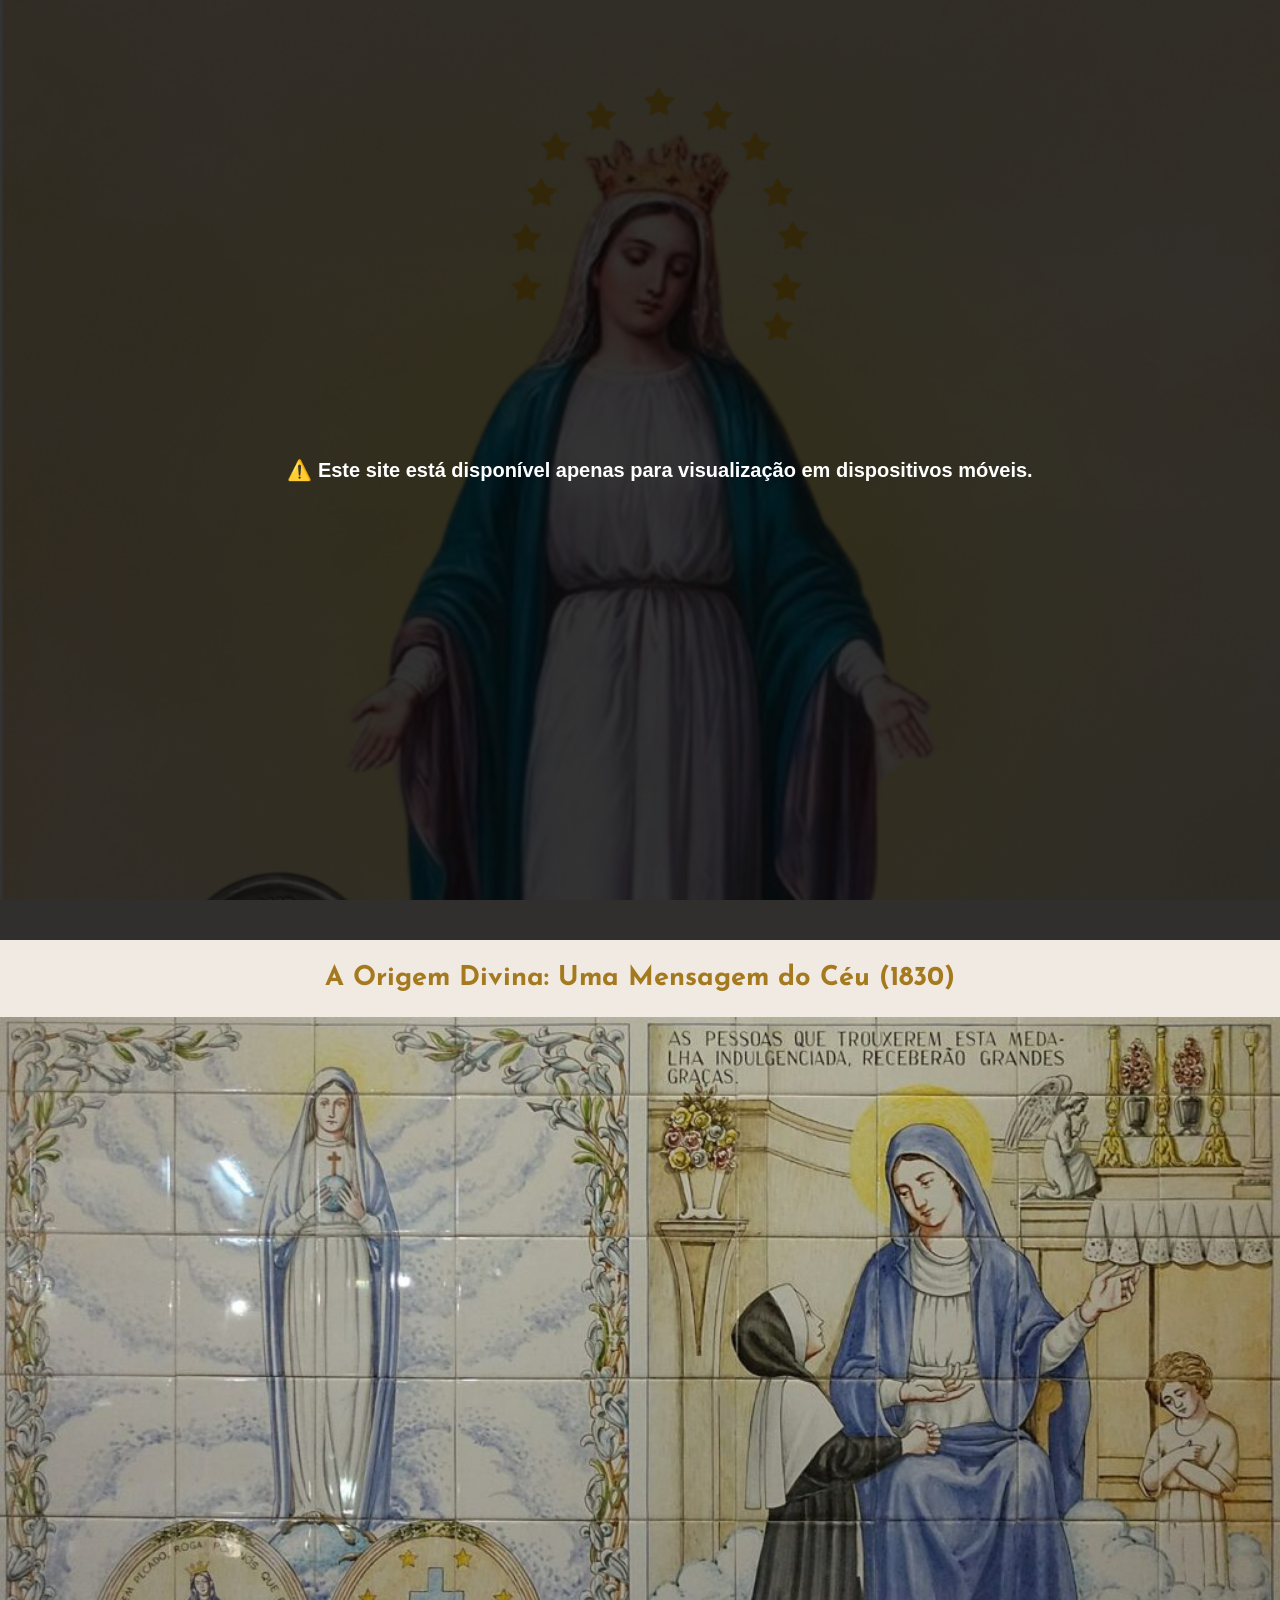
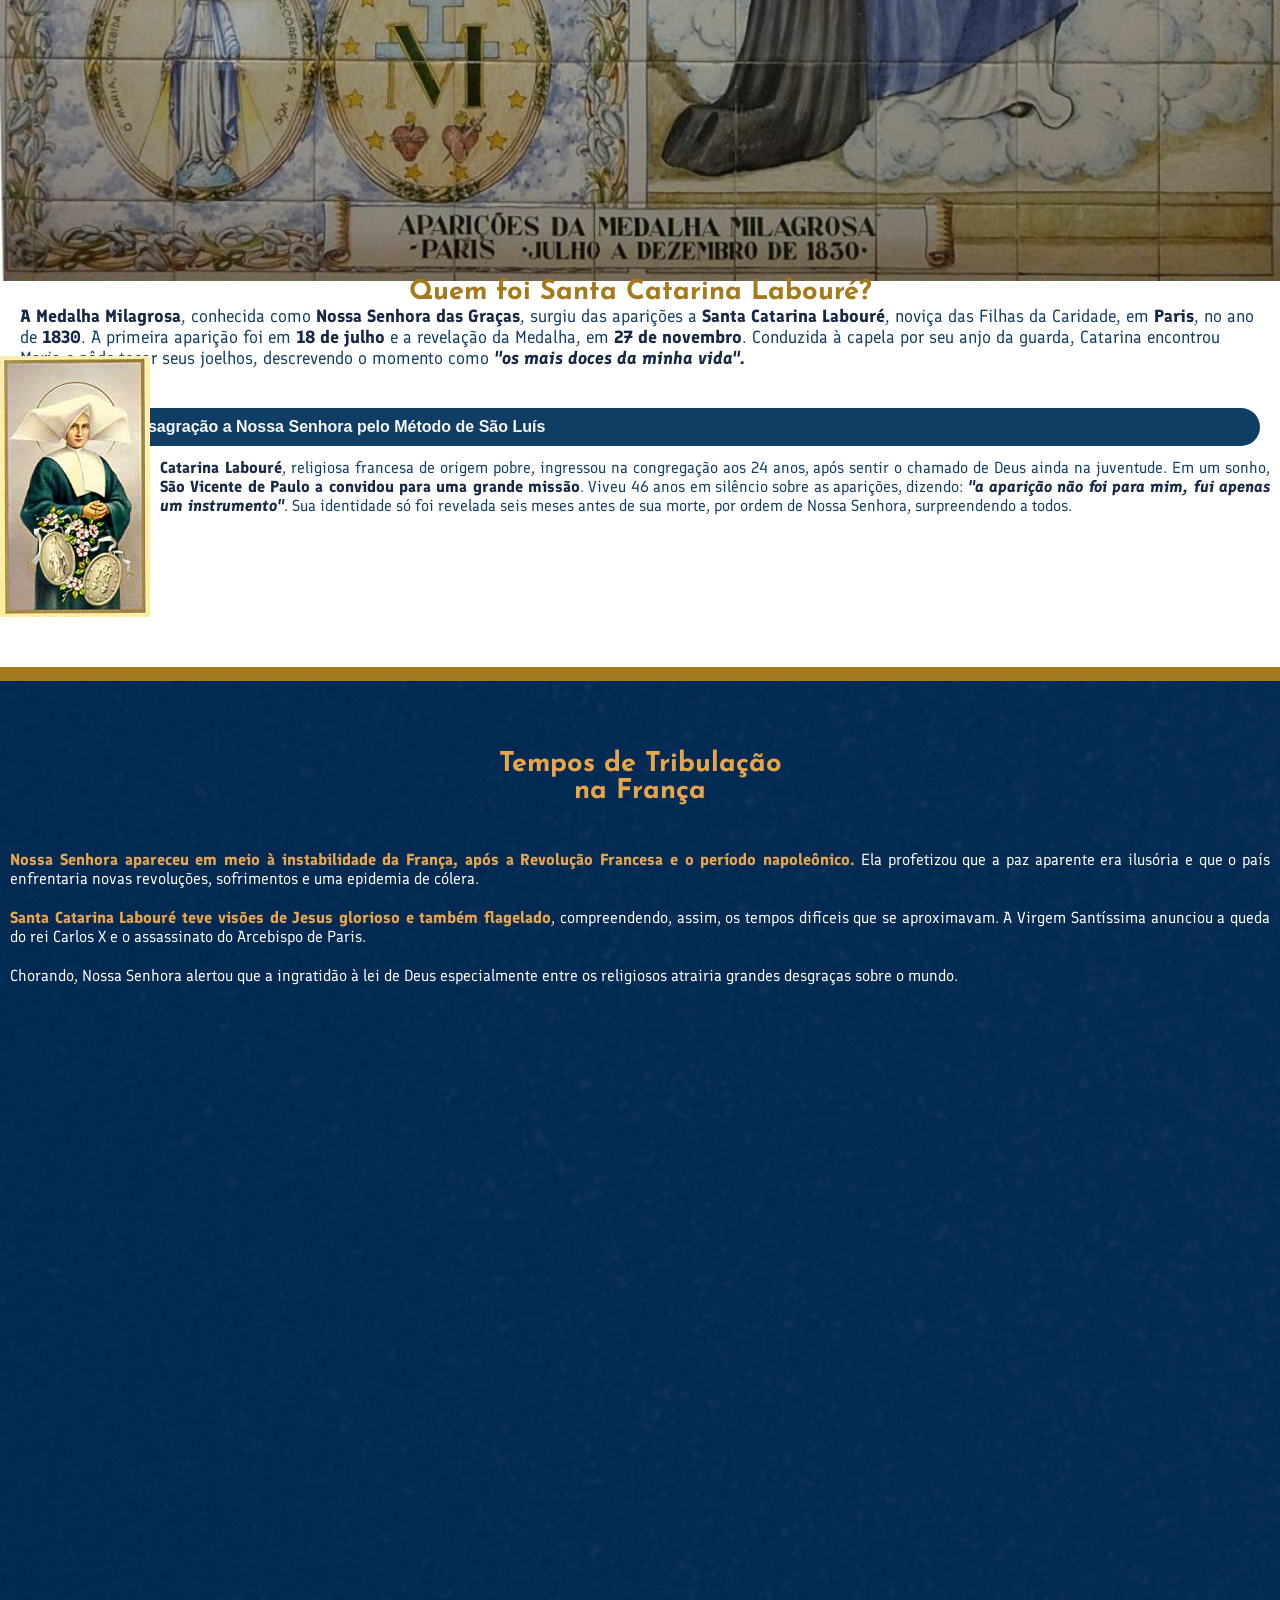
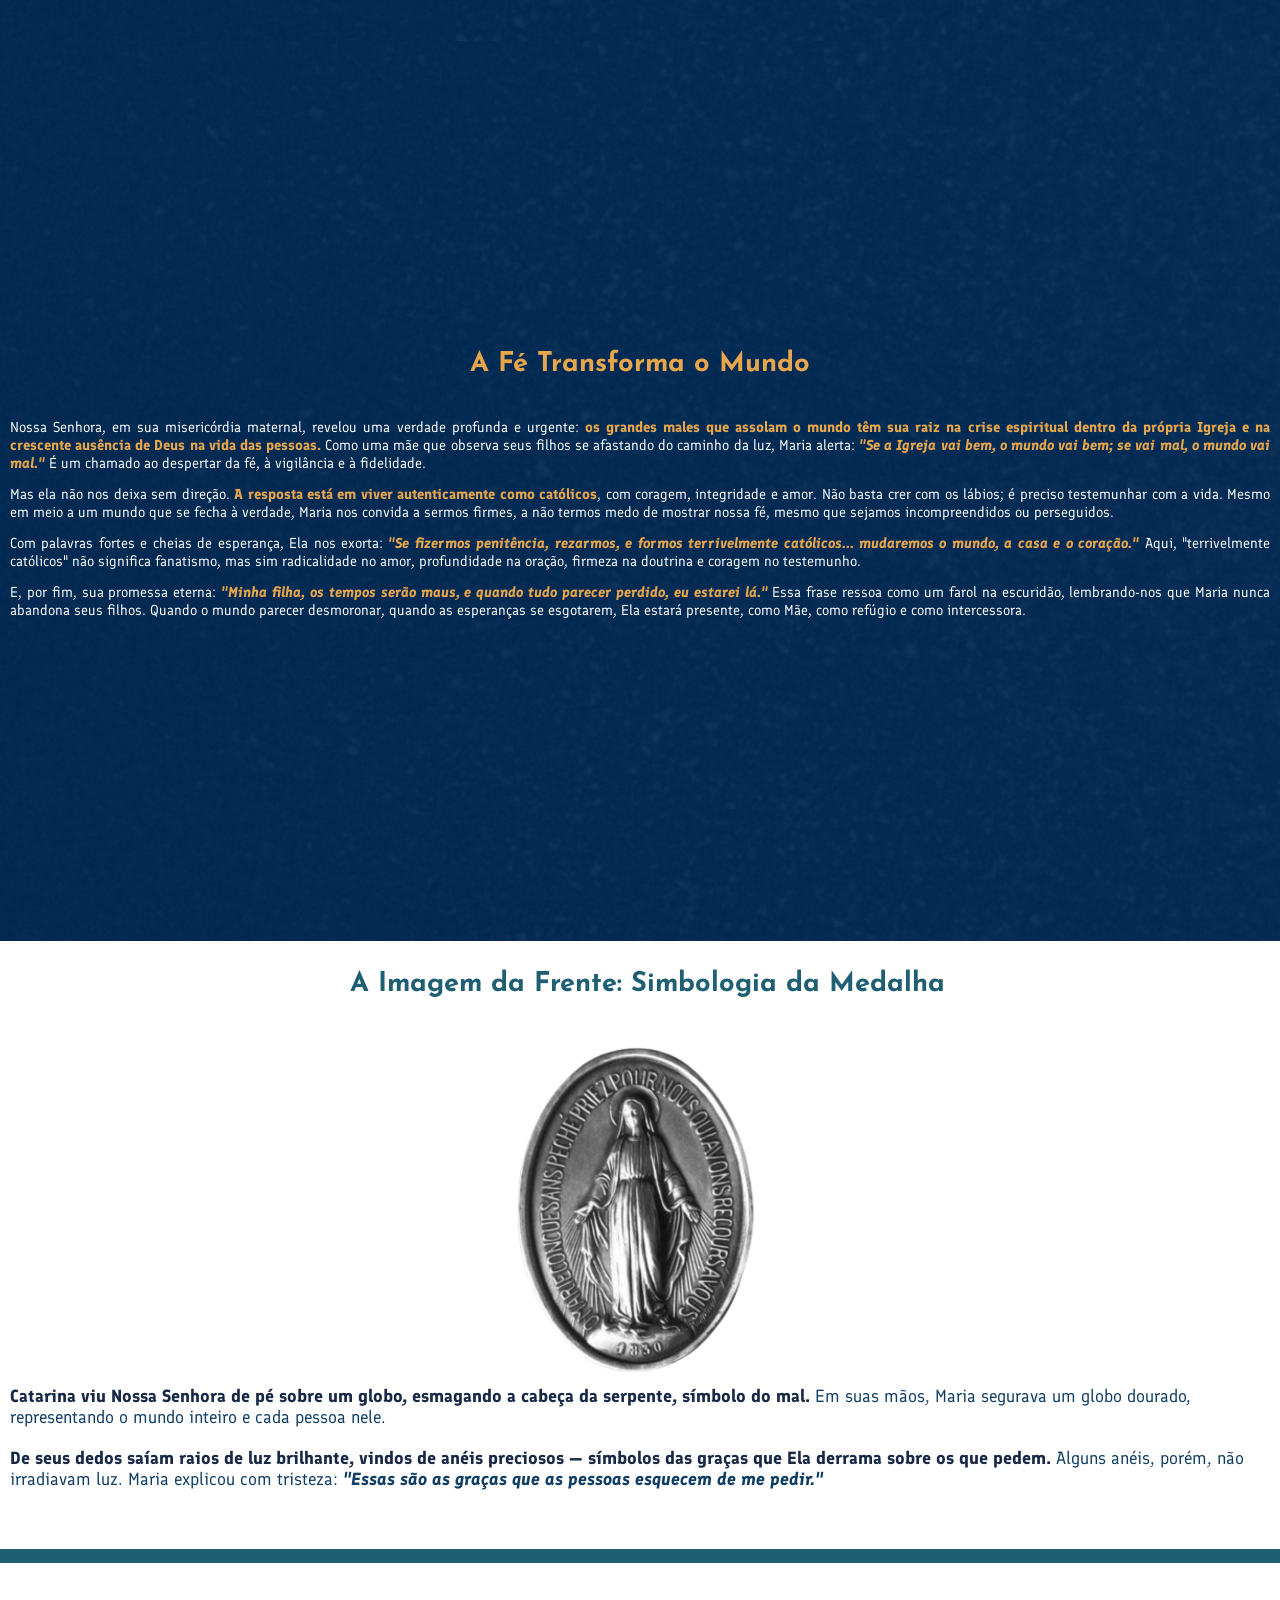
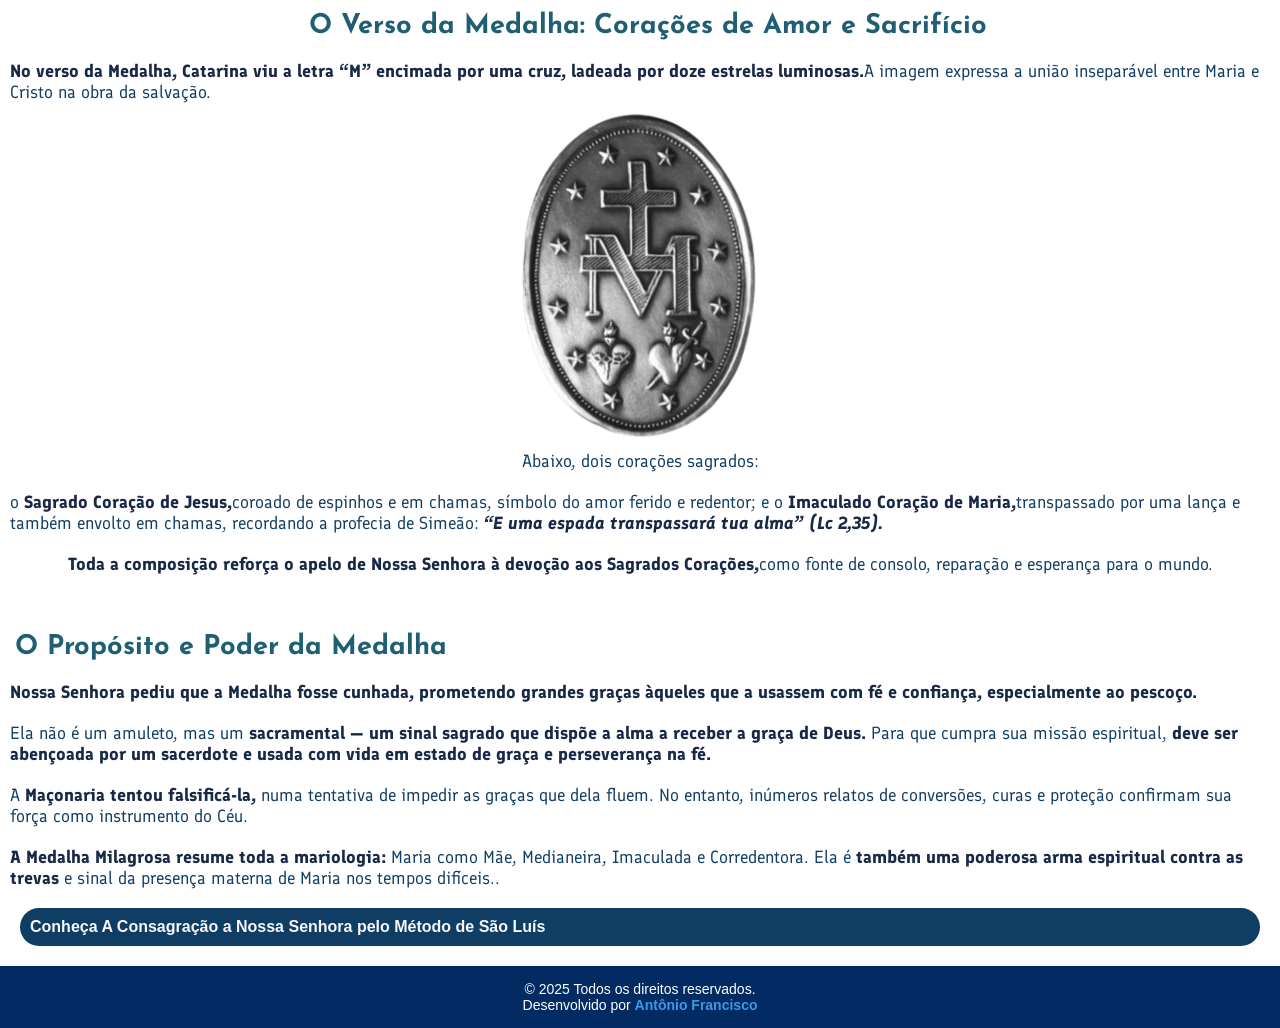
==== index.html @ c31dad7a "Favicon adicionado" ====
<!DOCTYPE html>
<html lang="pt-br">
<head>
    <meta charset="UTF-8">
    <meta name="viewport" content="width=device-width, initial-scale=1.0">
    <title>Nossa Senhora das Graças</title>
    <link rel="stylesheet" href="styles/style.css">
    <link rel="shortcut icon" href="favicons/favicon-16x16.png" type="image/x-icon">
</head>
<body>
   <!-- <header>
    <div class="logo">
      <img src="img/IMACULADA.png" alt="Logo" />
      <!-- Substitua 'sua-logo.png' pelo caminho da sua imagem --
    </div>
    <div class="hamburger" id="hamburger">
      <div class="bar"></div>
      <div class="bar"></div>
      <div class="bar"></div>
    </div>
  </header>

  <nav class="menu" id="menu">
    <a href="#">Início</a>
    <a href="#">Sobre</a>
    <a href="#">Serviços</a>
    <a href="#">Contato</a>
  </nav> -->

    <div id="alerta-tela">
      ⚠️ Este site está disponível apenas para visualização em dispositivos móveis.
    </div>
    <main>
        <div id="img11">

        </div>

        <div id="secorig">
          <h1>A Origem Divina: Uma Mensagem do Céu (1830)</h1>
          <img src="img/santa-catarina-laboure-azulejo-1024x691.jpg" alt="">
          <p><span class="negrito">A Medalha Milagrosa</span>, conhecida como <span class="negrito">Nossa Senhora das Graças</span>, surgiu das aparições a <span class="negrito">Santa Catarina Labouré</span>, noviça das Filhas da Caridade, em <span class="negrito">Paris</span>, no ano de <span class="negrito">1830</span>. A primeira aparição foi em <span class="negrito">18 de julho</span> e a revelação da Medalha, em <span class="negrito">27 de novembro</span>. Conduzida à capela por seu anjo da guarda, Catarina encontrou Maria e pôde tocar seus joelhos, descrevendo o momento como
          <span class="negrito" style="font-style: italic;">"os mais doces da minha vida".</p></span>

          <div class="cs">
          <a href="consagre.html">Conheça A Consagração a Nossa Senhora pelo Método de São Luís</a>
        </div>
        </div>
        
        <div id="traco"></div>

        <div id="sobrecat"><h1>Quem foi Santa Catarina Labouré?</h1>
          <div class="container">
            <img src="img/santa-catarina-de-laboure.jpg " alt="Descrição da imagem">
            <p><span class="negrito">Catarina Labouré</span>, religiosa francesa de origem pobre, ingressou na congregação aos 24 anos, após sentir o chamado de Deus ainda na juventude. Em um sonho, <span class="negrito">São Vicente de Paulo a convidou para uma grande missão</span>. Viveu 46 anos em silêncio sobre as aparições, dizendo: <span class="negrito"   style="font-style: italic;">"a aparição não foi para mim, fui apenas um instrumento"</span>. Sua identidade só foi revelada seis meses antes de sua morte, por ordem de Nossa Senhora, surpreendendo a todos.</p>
          </div>
        </div>  
        <div id="traco"></div>


        <div id="trib">
          <div class="texto">
            <h1>Tempos de Tribulação <br>na França</h1>
            <p><span class="negrito2">Nossa Senhora apareceu em meio à instabilidade da França, após a Revolução Francesa e o período napoleônico.</span>
  Ela profetizou que a paz aparente era ilusória e que o país enfrentaria novas revoluções, sofrimentos e uma epidemia de cólera.</p>
            <p><span class="negrito2">Santa Catarina Labouré teve visões de Jesus glorioso e também flagelado</span>, compreendendo, assim, os tempos difíceis que se aproximavam. A Virgem Santíssima anunciou a queda do rei Carlos X e o assassinato do Arcebispo de Paris.</p>
            <p>Chorando, Nossa Senhora alertou que a ingratidão à lei de Deus especialmente entre os religiosos atrairia grandes desgraças sobre o mundo.</p>
          </div>  
        </div>

        <div id="transf">
          <div class="texto002">
            <h1>A Fé Transforma o Mundo</h1>
            <p>Nossa Senhora, em sua misericórdia maternal, revelou uma verdade profunda e urgente: <span class="negrito2">os grandes males que assolam o mundo têm sua raiz na crise espiritual dentro da própria Igreja e na crescente ausência de Deus na vida das pessoas.</span> Como uma mãe que observa seus filhos se afastando do caminho da luz, Maria alerta: <span style="font-style: italic;" class="negrito2">"Se a Igreja vai bem, o mundo vai bem; se vai mal, o mundo vai mal."</span> É um chamado ao despertar da fé, à vigilância e à fidelidade.</p>
            <p>Mas ela não nos deixa sem direção. <span class="negrito2">A resposta está em viver autenticamente como católicos</span>, com coragem, integridade e amor. Não basta crer com os lábios; é preciso testemunhar com a vida. Mesmo em meio a um mundo que se fecha à verdade, Maria nos convida a sermos firmes, a não termos medo de mostrar nossa fé, mesmo que sejamos incompreendidos ou perseguidos.</p>
            <p>Com palavras fortes e cheias de esperança, Ela nos exorta:
            <span style="font-style: italic;" class="negrito2">"Se fizermos penitência, rezarmos, e formos terrivelmente católicos... mudaremos o mundo, a casa e o coração."</span>
            Aqui, "terrivelmente católicos" não significa fanatismo, mas sim radicalidade no amor, profundidade na oração, firmeza na doutrina e coragem no testemunho.</p>
            <p>E, por fim, sua promessa eterna:
            <span style="font-style: italic;" class="negrito2">"Minha filha, os tempos serão maus, e quando tudo parecer perdido, eu estarei lá."</span>
            Essa frase ressoa como um farol na escuridão, lembrando-nos que Maria nunca abandona seus filhos. Quando o mundo parecer desmoronar, quando as esperanças se esgotarem, Ela estará presente, como Mãe, como refúgio e como intercessora.</p>
          </div>  
        </div>

        <div id="signmdl">
          <h1>A Imagem da Frente: Simbologia da Medalha</h1>
          <img src="img/parte da frente medalha.png" alt="">
          <p><span class="negrito">Catarina viu Nossa Senhora de pé sobre um globo, esmagando a cabeça da serpente, símbolo do mal.</span>
Em suas mãos, Maria segurava um globo dourado, representando o mundo inteiro e cada pessoa nele.</p>
          <p><span class="negrito">De seus dedos saíam raios de luz brilhante, vindos de anéis preciosos — símbolos das graças que Ela derrama sobre os que pedem.</span> Alguns anéis, porém, não irradiavam luz. Maria explicou com tristeza: <span style="font-style: italic; font-weight: bolder;">"Essas são as graças que as pessoas esquecem de me pedir."</span></p>
        </div>

        <div id="traco21"></div>

        <div id="ptdtrs">
          <h1>O Verso da Medalha:
          Corações de Amor e Sacrifício
          </h1>
          
          <p><span class="negrito">No verso da Medalha, Catarina viu a letra “M” encimada por uma cruz, ladeada por doze estrelas luminosas.</span>A imagem expressa a união inseparável entre Maria e Cristo na obra da salvação.</p>
          <img src="img/parte de tras da medalha.png" alt="">
          <p class="negrito">Abaixo, dois corações sagrados:</p>
          <p>o <span class="negrito">Sagrado Coração de Jesus,</span>coroado de espinhos e em chamas, símbolo do amor ferido e redentor; e o <span class="negrito">Imaculado Coração de Maria,</span>transpassado por uma lança e também envolto em chamas, recordando a profecia de Simeão: <span class="negrito" style="font-style: italic;">“E uma espada transpassará tua alma” (Lc 2,35).</span></p>
          <p><span class="negrito">Toda a composição reforça o apelo de Nossa Senhora à devoção aos Sagrados Corações,</span>como fonte de consolo, reparação e esperança para o mundo.</p>
        </div>

        <div id="propst">
          <h1>O Propósito e Poder da Medalha</h1>
          <p><span class="negrito">Nossa Senhora pediu que a Medalha fosse cunhada, prometendo grandes graças àqueles que a usassem com fé e confiança, especialmente ao pescoço.</span></p>
          <p>Ela não é um amuleto, mas um <span class="negrito">sacramental — um sinal sagrado que dispõe a alma a receber a graça de Deus.</span>  Para que cumpra sua missão espiritual, <span class="negrito">deve ser abençoada por um sacerdote e usada com vida em estado de graça e perseverança na fé.</span></p>
          <p>A <span class="negrito">Maçonaria tentou falsificá-la,</span> numa tentativa de impedir as graças que dela fluem. No entanto, inúmeros relatos de conversões, curas e proteção confirmam sua força como instrumento do Céu.</p>
          <p><span class="negrito">A Medalha Milagrosa resume toda a mariologia:</span> Maria como Mãe, Medianeira, Imaculada e Corredentora. Ela é <span class="negrito">também uma poderosa arma espiritual contra as trevas</span> e sinal da presença materna de Maria nos tempos difíceis..</p>
        </div>

        <!--<div id="img12"></div>-->

        <div id="pag02">
          <a href="consagre.html">Conheça A Consagração a Nossa Senhora pelo Método de São Luís</a>
        </div>
    </main>

    
    <!-- Footer -->
<footer class="footer">
  <p>© 2025 Todos os direitos reservados.</p>
  <p>Desenvolvido por <a href="https://antoniofrancisco2.github.io/portfolio/" target="_blank">Antônio Francisco</a></p>
</footer>







    
      <!--const hamburger = document.getElementById("hamburger");
    const menu = document.getElementById("menu");

    hamburger.addEventListener("click", () => {
      hamburger.classList.toggle("active");
      menu.classList.toggle("active");
    });-->

    <script>
      function verificarTela() {
        const alerta = document.getElementById('alerta-tela');
        const conteudo = document.getElementById('conteudo-site');

        if (window.innerWidth > 768) {
          alerta.style.display = 'flex';
          conteudo.style.display = 'none';
        } else {
          alerta.style.display = 'none';
          conteudo.style.display = 'block';
        }
      }

      // Verifica ao carregar a página
      verificarTela();

      // Verifica ao redimensionar
      window.addEventListener('resize', verificarTela);

    </script>
</body>
</html>
---- styles/style.css ----
@import url('https://fonts.googleapis.com/css2?family=Josefin+Sans:ital,wght@0,100..700;1,100..700&display=swap');
@import url('https://fonts.googleapis.com/css2?family=Finlandica:ital,wght@0,400..700;1,400..700&display=swap');

:root {
  --font01: "Josefin Sans", sans-serif;
  --font02: "Finlandica", sans-serif;

  --cor1: #1f5f74; /*Cor Titulo*/
  --cor2: #103D64; /*Cor Textos*/

  /* Roupas de Nossa Senhora das Graças */
  --tunica-branca: #ffffff;
  --manto-azul-celeste: #87ceeb;
  --manto-azul-claro: #add8e6;
  --cinto-azul: #4682b4;

  /* Véu */
  --veu-branco: #f8f8ff;

  /* Elementos dourados */
  --dourado: #ffd700;

  /* Raios de luz */
  --raio-luz-claro: #fffacd;
  --raio-luz-luminoso: #ffffe0;

  /* Serpente (representação do mal) */
  --serpente-preta: #2f4f4f;

  /* Globo terrestre */
  --globo-verde: #228b22;
  --globo-azul-oceano: #1e90ff;
}

* {
    margin: 0;
    padding: 0;
}

h1 {
    color: #3B9AE1;
}

div#img11 {
  background-image: url('../img/Inserir\ um\ subtítulo.png');
  background-size: cover;         /* Cobre toda a área */
  background-position: center;    /* Centraliza a imagem */
  background-repeat: no-repeat;   /* Evita repetição */
  height: 100vh;                  /* Altura da tela inteira */
  width: 100%;
}

#alerta-tela {
  display: none;
  position: fixed;
  top: 0;
  left: 0;
  width: 100%;
  height: 100vh;
  background: #000000cc;
  color: white;
  font-size: 20px;
  font-weight: bold;
  justify-content: center;
  align-items: center;
  text-align: center;
  padding: 20px;
  z-index: 9999;
}


     body {
      font-family: Arial, sans-serif;
      color: white;
    }

    header {
      display: flex;
      justify-content: space-between;
      align-items: center;
      padding: 0px 20px;
      background-color: white;
      position: relative;
      z-index: 10;
    }

    .logo img {
      
      width: 47px;
    }

    .hamburger {
      width: 30px;
      height: 22px;
      display: flex;
      flex-direction: column;
      justify-content: space-between;
      cursor: pointer;
      z-index: 11;
    }

    .bar {
      height: 4px;
      background-color: #3B9AE1;
      border-radius: 2px;
      transition: all 0.3s ease;
    }

    /* Animação do X */
    .hamburger.active .bar:nth-child(1) {
      transform: rotate(45deg) translate(5px, 5px);
    }

    .hamburger.active .bar:nth-child(2) {
      opacity: 0;
    }

    .hamburger.active .bar:nth-child(3) {
      transform: rotate(-45deg) translate(6px, -6px);
    }

    .menu {
      position: fixed;
      top: 1;
      right: -100%;
      width: 250px;
      height: 100vh;
      background-color: white;
      display: flex;
      flex-direction: column;
      align-items: center;
      padding-top: 60px;
      transition: right 0.4s ease;
    }

    .menu.active {
      right: 0;
    }

    .menu a {
      color: #3B9AE1;
      text-decoration: none;
      font-size: 1.5rem;
      margin: 25px 0;
      transition: 0.3s;
    }

    .menu a:hover {
      color: white;
    }

    div#secorig {
      padding-top: 40px;
      height: 100vh;
      background-color: #F0EAE3;
    }

    div#secorig img {
      width: 100%;
    }

    div#secorig h1 {
      padding: 25px;
      color: #A57A1F;
      font-size: 1.7rem;
      font-family: var(--font01);
      text-align: center;
    }

    div#secorig p {
      padding: 20px;
      font-family: var(--font02);
      font-size: 1.1rem;
      color: var(--cor2);
    }

    div.cs {
      display: flex;
      background-color: var(--cor2);
      padding: 10px;
      margin: 20px 20px 0px 20px;
      border-radius: 50px;
    }

    div.cs:hover {
      background-color: #0b2842;
      transition: 0.5s;
}

    div.cs a {
      text-decoration: none;
      text-align: center;
      font-weight: bold;
      color: var(--veu-branco);
}

    span.negrito {
      color: #182847;
      font-weight: bold;
    }

    div#traco {
      background-color: #A57A1F;
      padding: 7px;
    }
div#sobrecat {
  padding: 0px 0px 50px 0px;
  
}

.container {
  display: flex;
  margin-top: 25px;
  align-items: center; /* alinha verticalmente */
  gap: 10px; /* espaçamento entre imagem e texto */
}

.container img {
  width: 180px; /* ajuste o tamanho da imagem */
  height: auto;
}

.container p {
  padding: 0px 10px 0px 0px;
  font-family: var(--font02);
  color: var(--cor2);
  text-align: justify;
}

div#sobrecat h1{
  padding: 25px;
  color: #A57A1F;
  font-size: 1.7rem;
  font-family: var(--font01);
  text-align: center;
}

div#trib {
  background-image: url('../img/Cópia\ de\ Dia\ De\ Nossa\ Senhora\ Das\ Graças\ 27\ De\ Novembro\ Criativo\ Azul\ E\ Branco\ Story\ Do\ Instagram\ .png'); /* Substitua pelo nome da sua imagem */
  background-size: cover; /* Faz a imagem cobrir toda a área */
  background-position: center; /* Centraliza a imagem */
  height: 100vh; /* Ocupa toda a altura da tela */
  display: flex;
  padding-top: 60px;
  justify-content: center;
  text-align: center;
  position: relative;
  /**display: flex;
  justify-content: center;
  flex-direction: column;
  background-color: #182847;
  height: 100vh;
  padding: 20px;**/
}

div.texto {
  position: relative;
  text-align: justify;
  color: white;
  padding: 10px;
  z-index: 1; /* Garante que o texto fique acima do fundo */
}

div#trib h1 {
  padding-bottom: 45px;
  color: #E8A64C;
  font-family: var(--font01);
  font-size: 1.7rem;
  text-align: center;
}

div#trib p {
  padding-bottom: 20px;
  font-family: var(--font02);
}

div#transf {
  /**background: linear-gradient(to bottom, #182847 38%, white 220%);
  height: 130vh;
  padding: 20px;**/
  background-image: url('../img/imggg.png'); /* Substitua pelo nome da sua imagem */
  background-size: cover; /* Faz a imagem cobrir toda a área */
  background-position: center; /* Centraliza a imagem */
  height: 100vh; /* Ocupa toda a altura da tela */
  display: flex;
  align-items: center;
  justify-content: center;
  text-align: center;
  position: relative;
}

div.texto002 {
  position: relative;
  text-align: justify;
  color: white;
  z-index: 1; /* Garante que o texto fique acima do fundo */
}

div#transf h1 {
  color: #E8A64C;
  font-family: var(--font01);
  font-size: 1.7rem;
  text-align: center;
  padding-bottom: 40px;
}

div#transf p {
  color: white;
  font-size: 0.9rem;
  font-family: var(--font02);
  padding: 0px 10px 13px 10px;
}

span.negrito2 {
  color: #E8A64C;
  font-weight: bold;
}

div#signmdl h1 {
  padding: 30px  0px 45px 15px;
  font-family: var(--font01);
  font-size: 1.7rem;
  color: var(--cor1);
}

div#signmdl {
  display: flex;
  align-items: center;
  flex-direction: column;
}

div#signmdl p {
  padding: 10px;
  font-size: 1.1rem;
  font-family: var(--font02);
  color: var(--cor2);
}

div#ptdtrs {
  display: flex;
  align-items: center;
  flex-direction: column;
}

div#ptdtrs h1 {
  padding: 50px  0px 10px 15px;
  font-family: var(--font01);
  font-size: 1.7rem;
  color: var(--cor1);
}

div#ptdtrs p {
  padding: 10px;
  font-size: 1.1rem;
  font-family: var(--font02);
  color: var(--cor2);
}

div#traco21 {
      background-color: var(--cor1);
      margin-top: 50px;
      padding: 7px;
    }

/*div#propst {
  height: 100vh;
}*/

div#propst h1{
  padding: 50px  0px 10px 15px;
  font-family: var(--font01);
  font-size: 1.7rem;
  color: var(--cor1);
}

div#propst p {
  padding: 10px;
  font-size: 1.1rem;
  font-family: var(--font02);
  color: var(--cor2);
}

/*div#img12 {
  background-image: url('../img/Dia\ De\ Nossa\ Senhora\ Das\ Graças\ 27\ De\ Novembro\ Criativo\ Azul\ E\ Branco\ Story\ Do\ Instagram\ .png');
  background-size: cover;         /* Cobre toda a área *
  background-position: center;    /* Centraliza a imagem *
  background-repeat: no-repeat;   /* Evita repetição *
  height: 100vh;                  /* Altura da tela inteira *
  width: 100%;
}*/

div#pag02 {
  display: flex;
  background-color: var(--cor2);
  padding: 10px;
  margin: 10px 20px 20px 20px;
  border-radius: 50px;
}

div#pag02:hover {
  background-color: #0b2842;
  transition: 0.5s;
}

div#pag02 a {
  text-decoration: none;
  text-align: center;
  font-weight: bold;
  color: var(--veu-branco);
}

.footer {
    background: #012b62; /* cor de fundo */
    color: #fff;      /* cor do texto */
    text-align: center;
    padding: 15px 10px;
    font-size: 14px;
  }

  .footer a {
    color: #3B9AE1; /* link azul */
    text-decoration: none;
    font-weight: bold;
  }

  .footer a:hover {
    text-decoration: underline;
  }
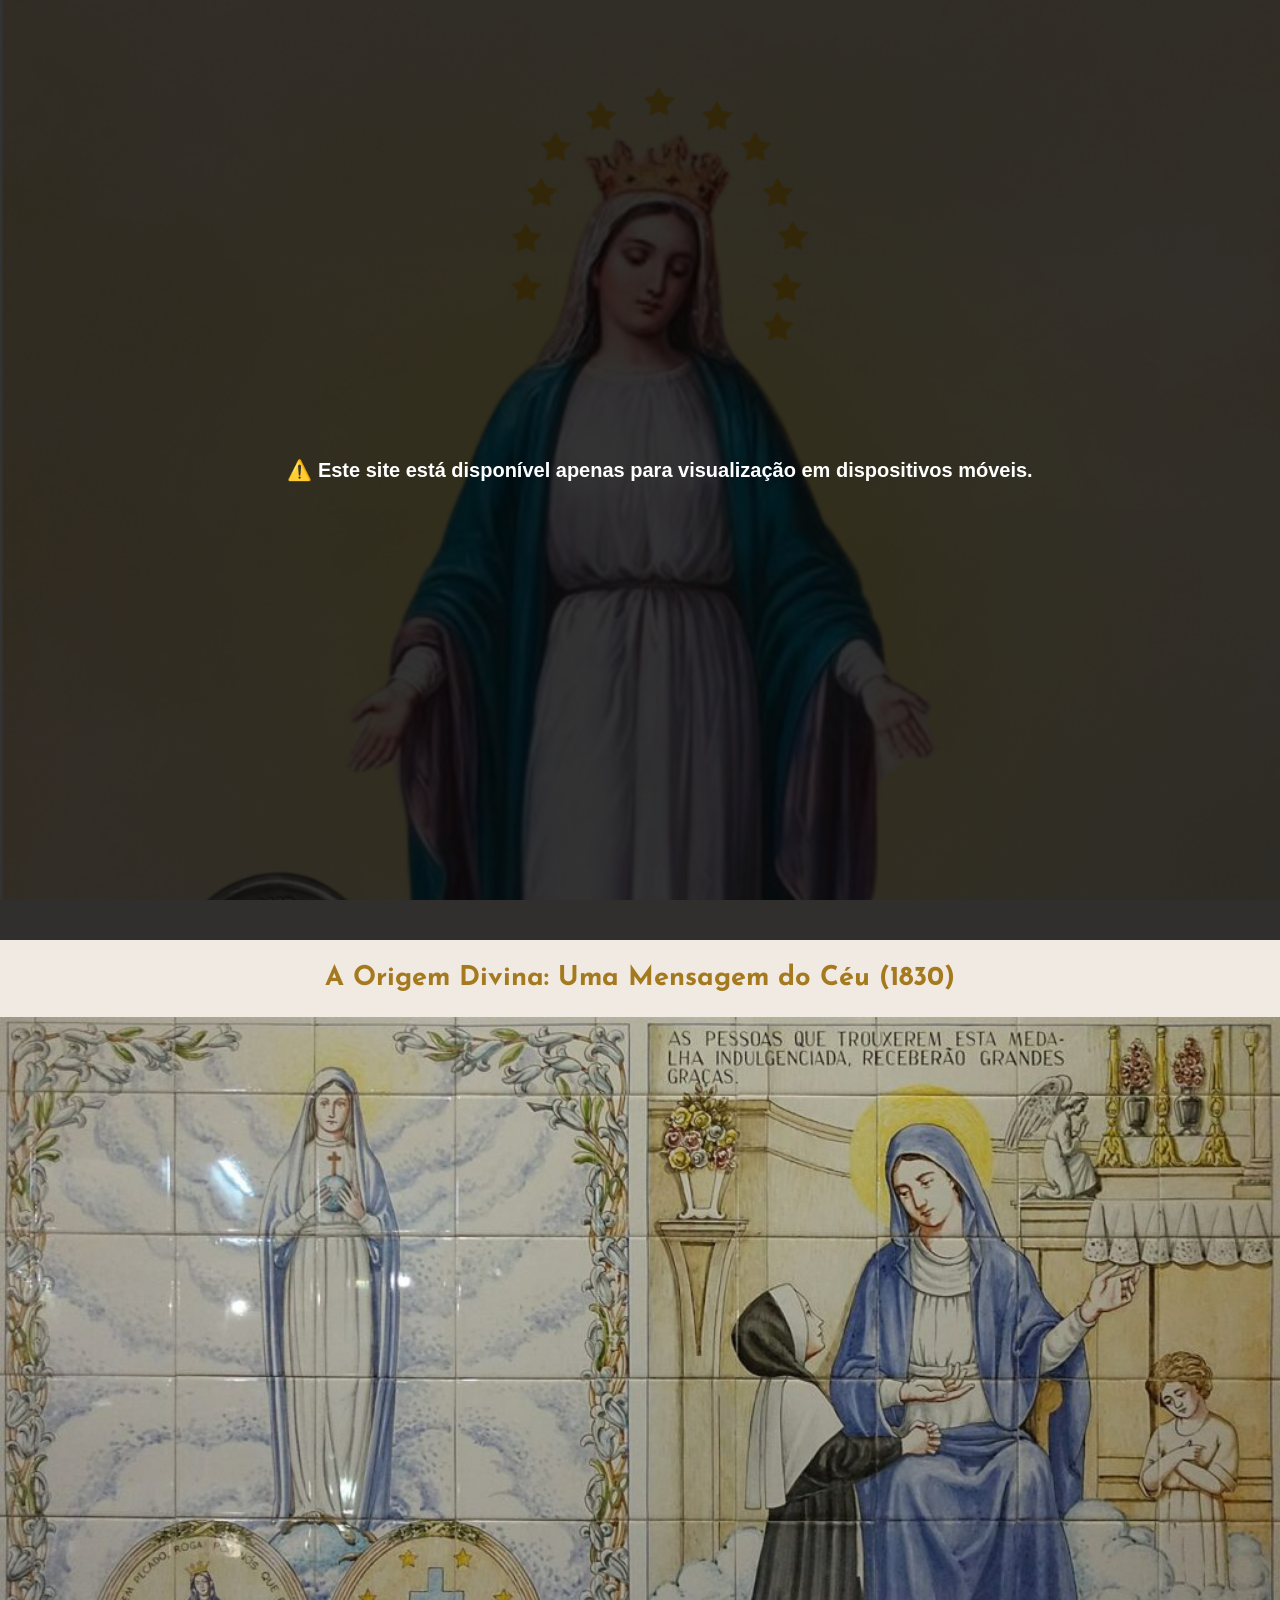
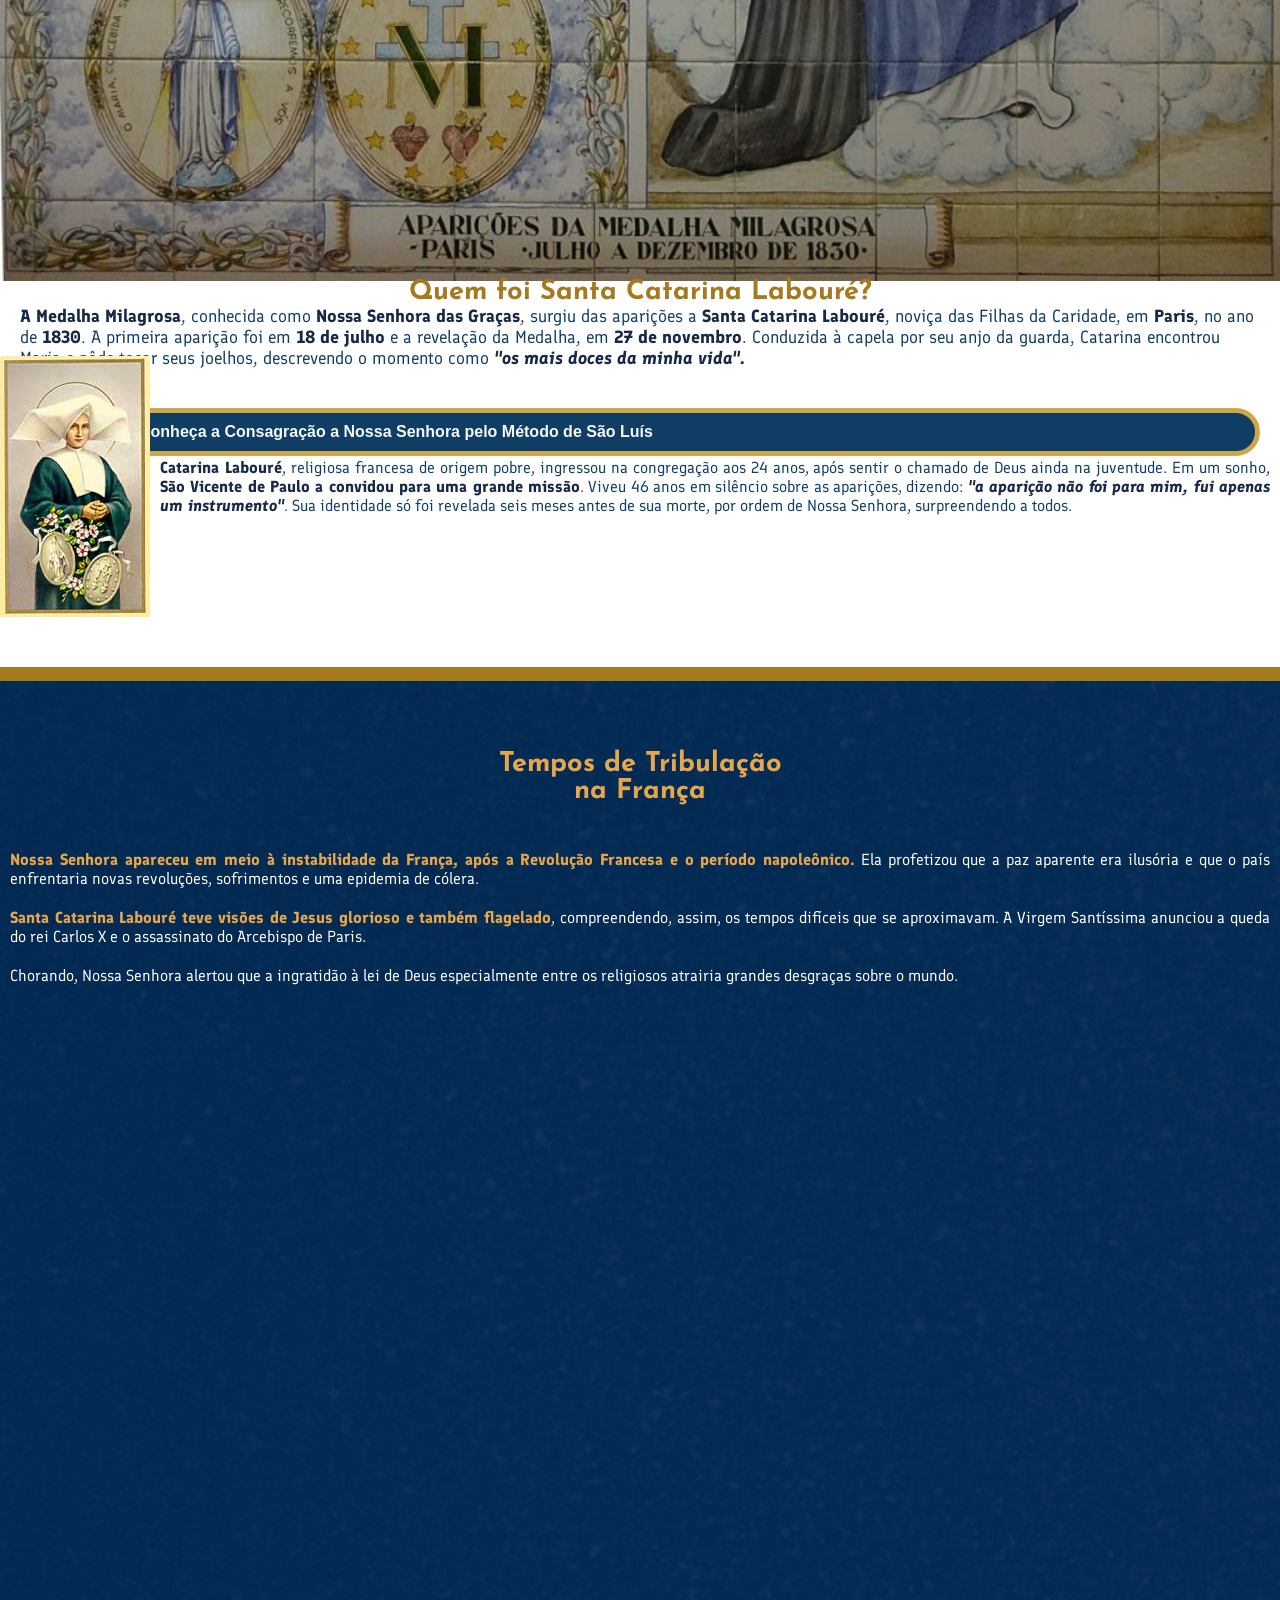
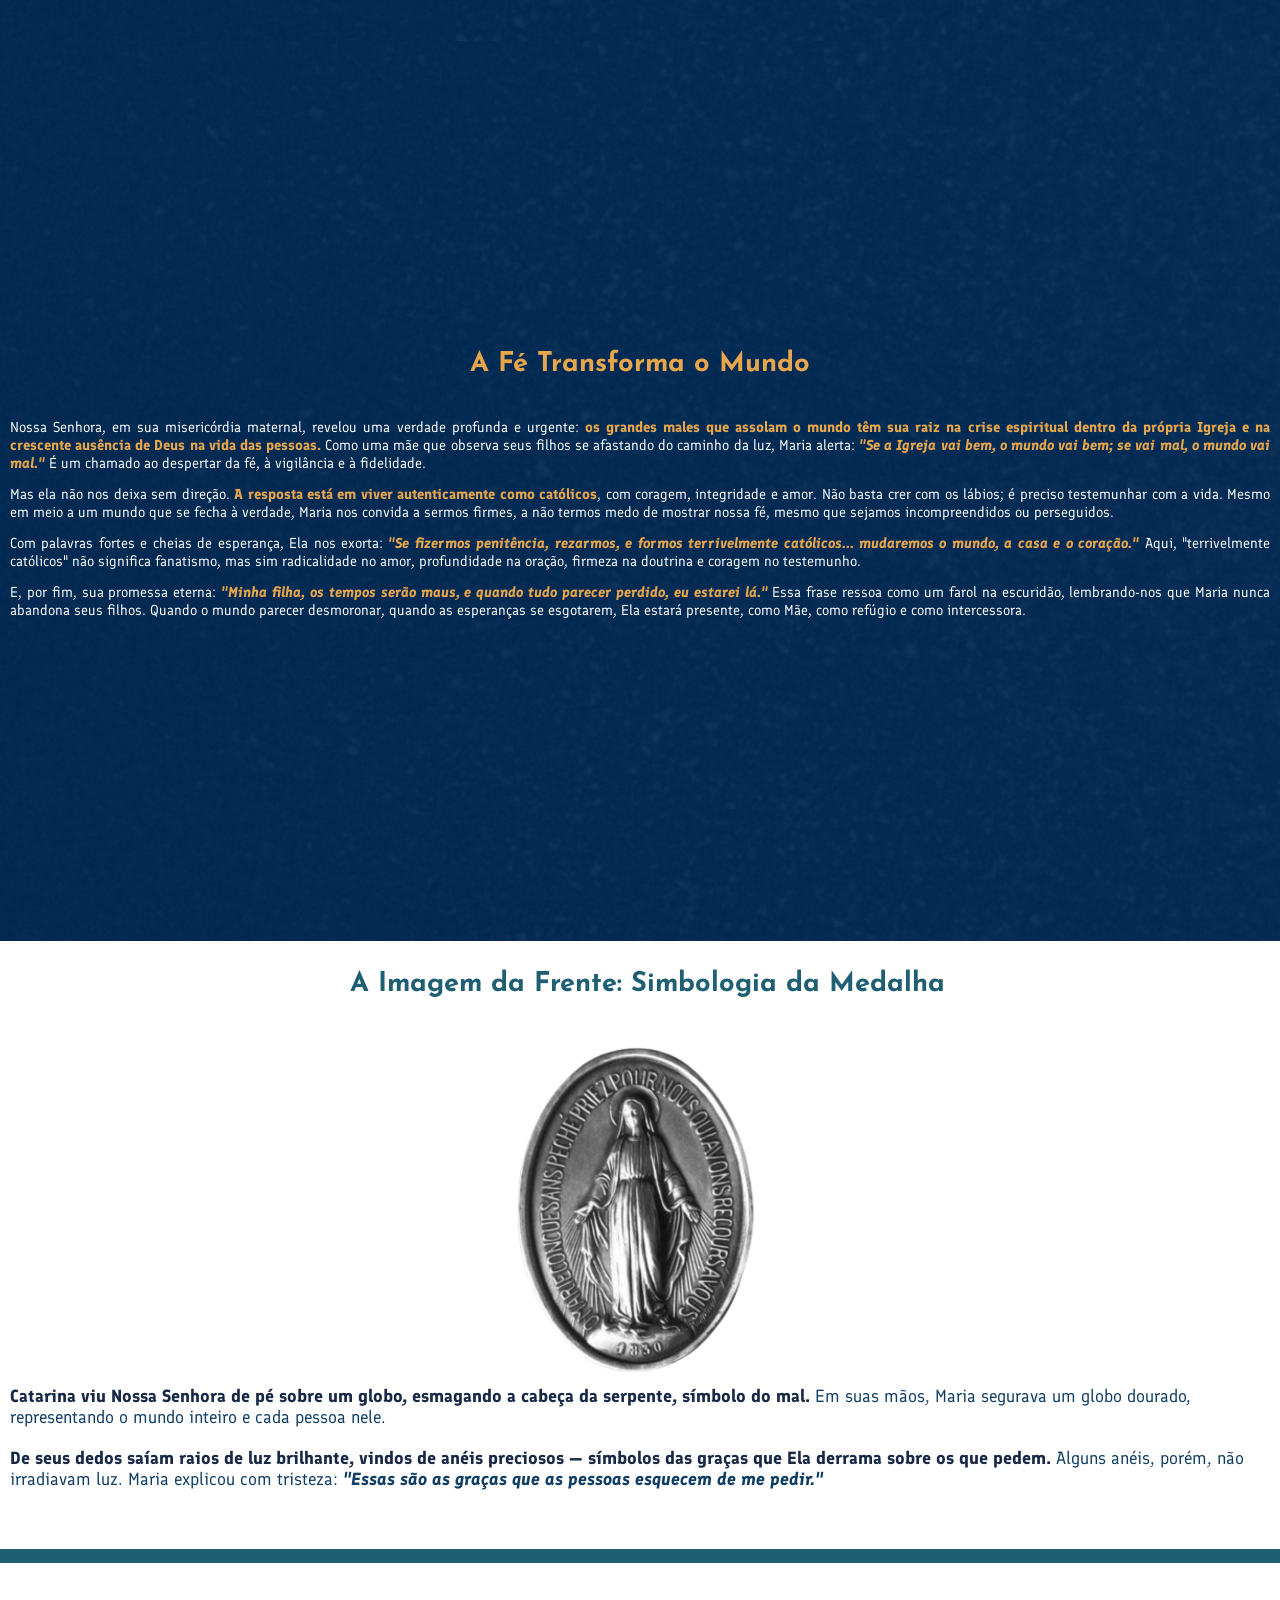
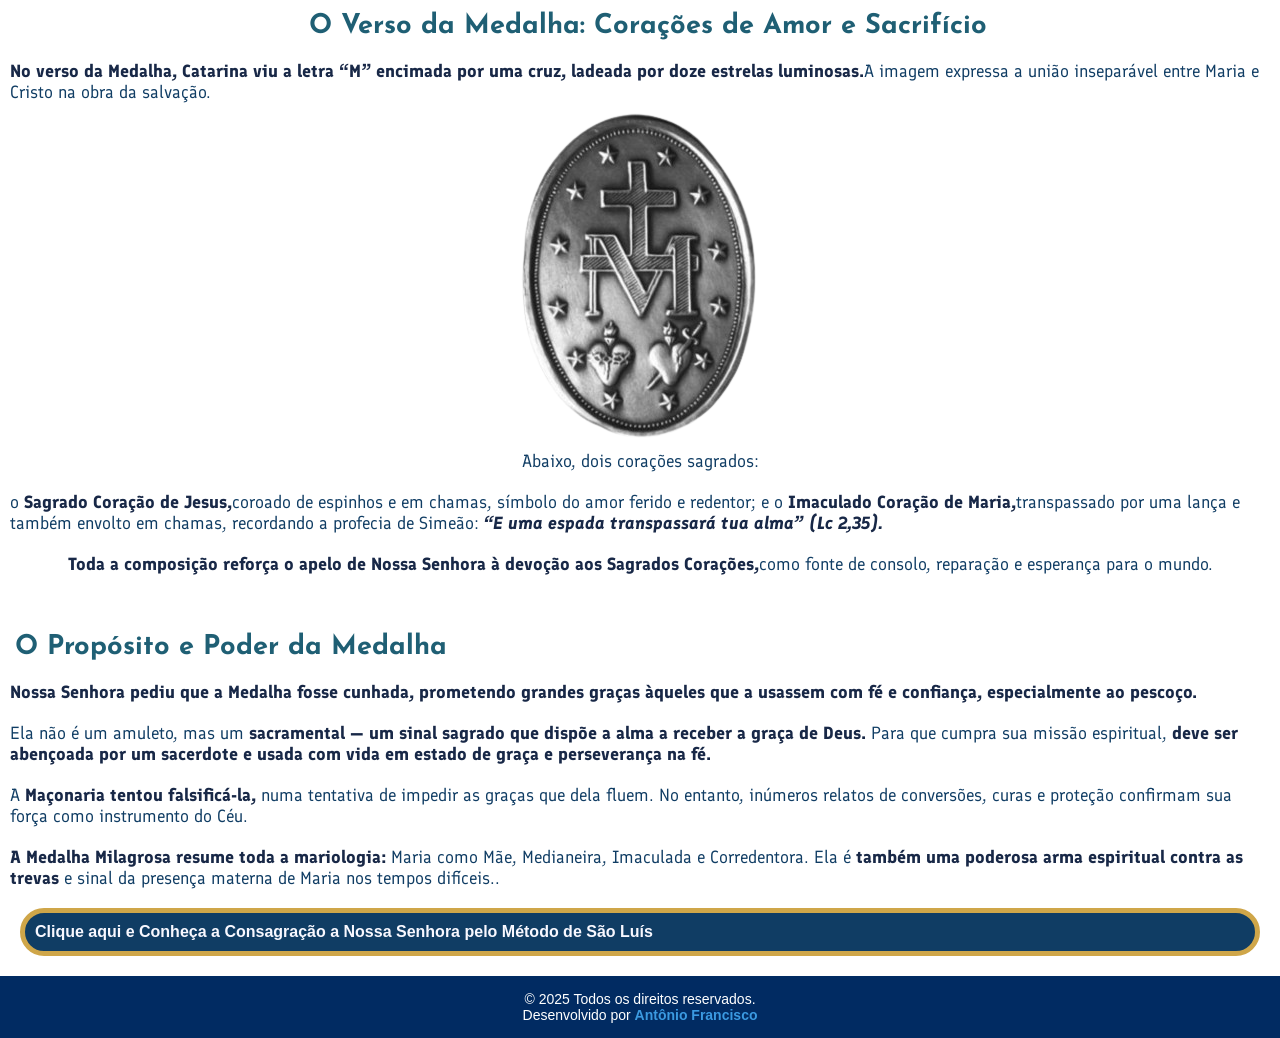
==== commit 6117be73: "ajustes nos botões" ====
--- a/index.html
+++ b/index.html
@@ -42,7 +42,7 @@
           <span class="negrito" style="font-style: italic;">"os mais doces da minha vida".</p></span>
 
           <div class="cs">
-          <a href="consagre.html">Conheça A Consagração a Nossa Senhora pelo Método de São Luís</a>
+          <a href="consagre.html">Clique aqui e Conheça a Consagração a Nossa Senhora pelo Método de São Luís</a>
         </div>
         </div>
         
@@ -114,7 +114,7 @@
         <!--<div id="img12"></div>-->
 
         <div id="pag02">
-          <a href="consagre.html">Conheça A Consagração a Nossa Senhora pelo Método de São Luís</a>
+          <a href="consagre.html">Clique aqui e Conheça a Consagração a Nossa Senhora pelo Método de São Luís</a>
         </div>
     </main>
 
--- a/styles/style.css
+++ b/styles/style.css
@@ -19,6 +19,7 @@
 
   /* Elementos dourados */
   --dourado: #ffd700;
+  --dourado-intenso: #CFA649;
 
   /* Raios de luz */
   --raio-luz-claro: #fffacd;
@@ -179,6 +180,7 @@
       background-color: var(--cor2);
       padding: 10px;
       margin: 20px 20px 0px 20px;
+      border: 5px solid var(--dourado-intenso);
       border-radius: 50px;
     }
 
@@ -395,6 +397,7 @@
   padding: 10px;
   margin: 10px 20px 20px 20px;
   border-radius: 50px;
+  border: 5px solid var(--dourado-intenso);
 }
 
 div#pag02:hover {
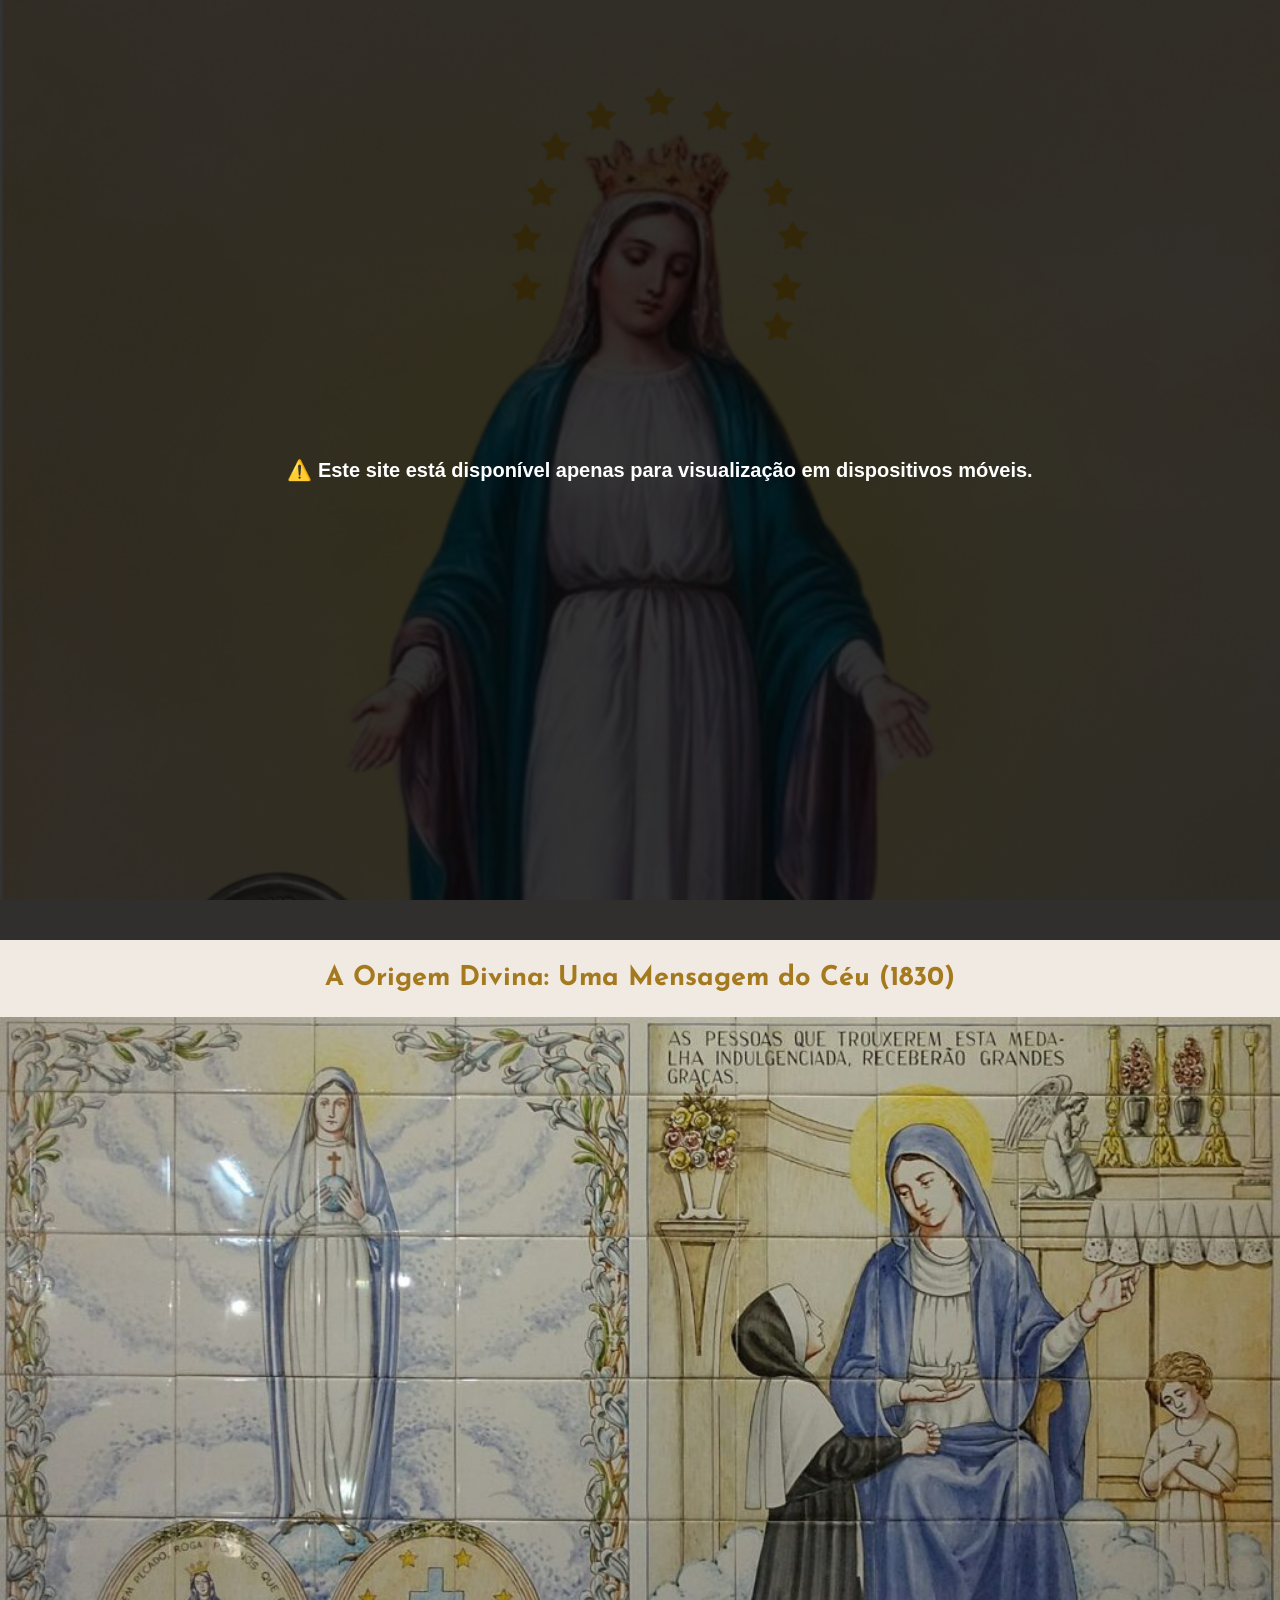
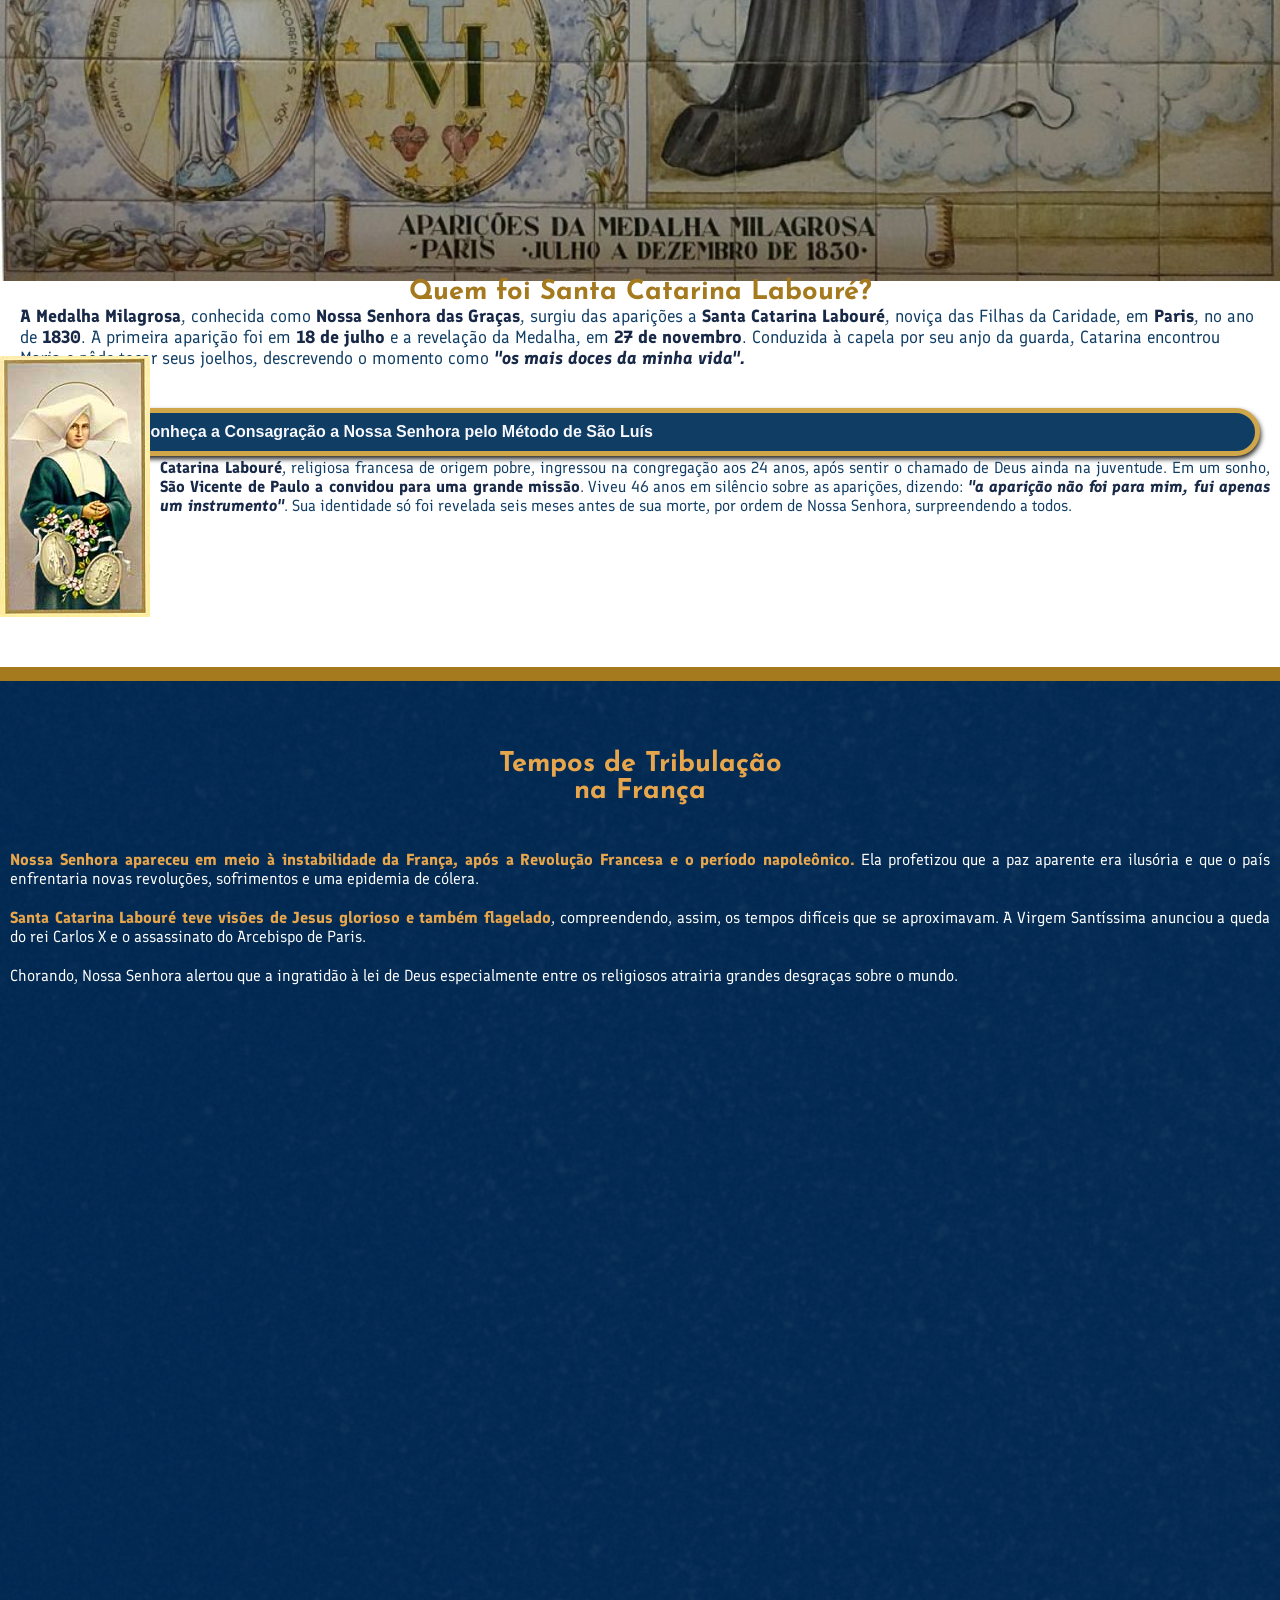
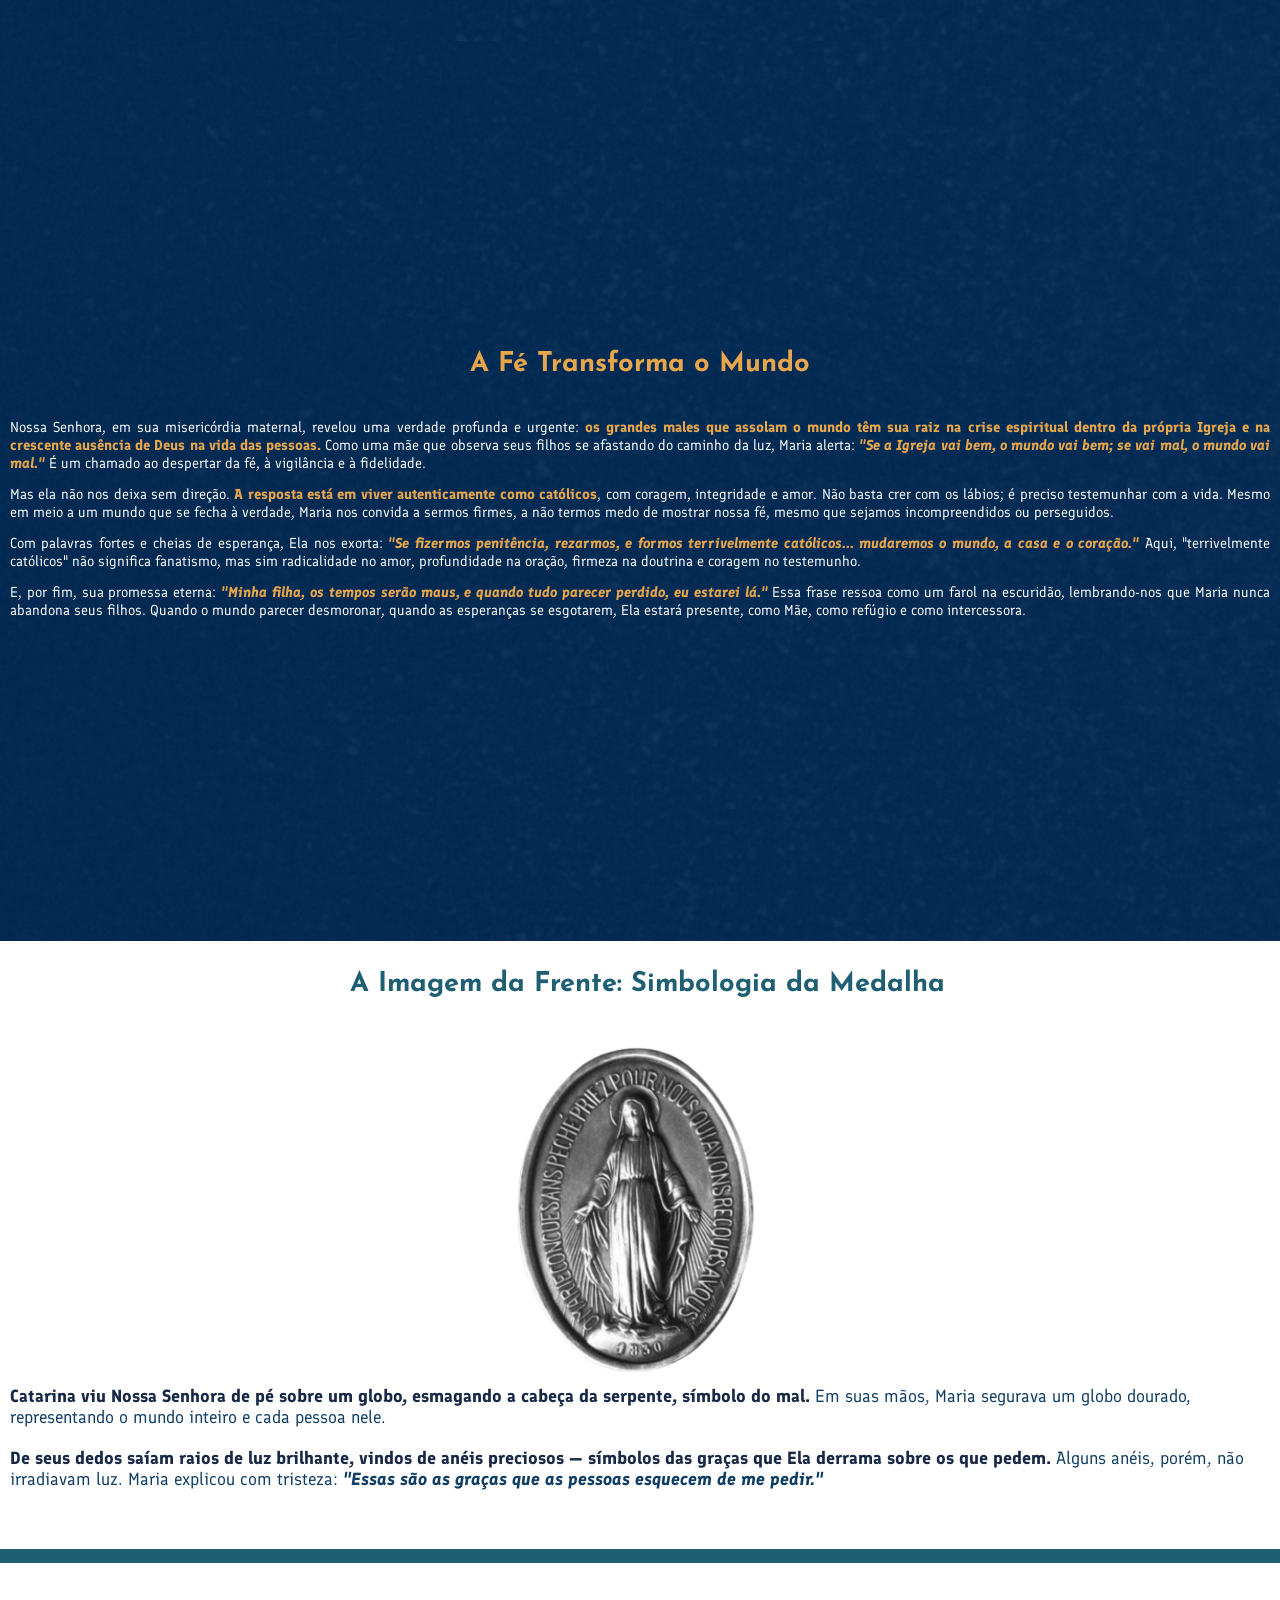
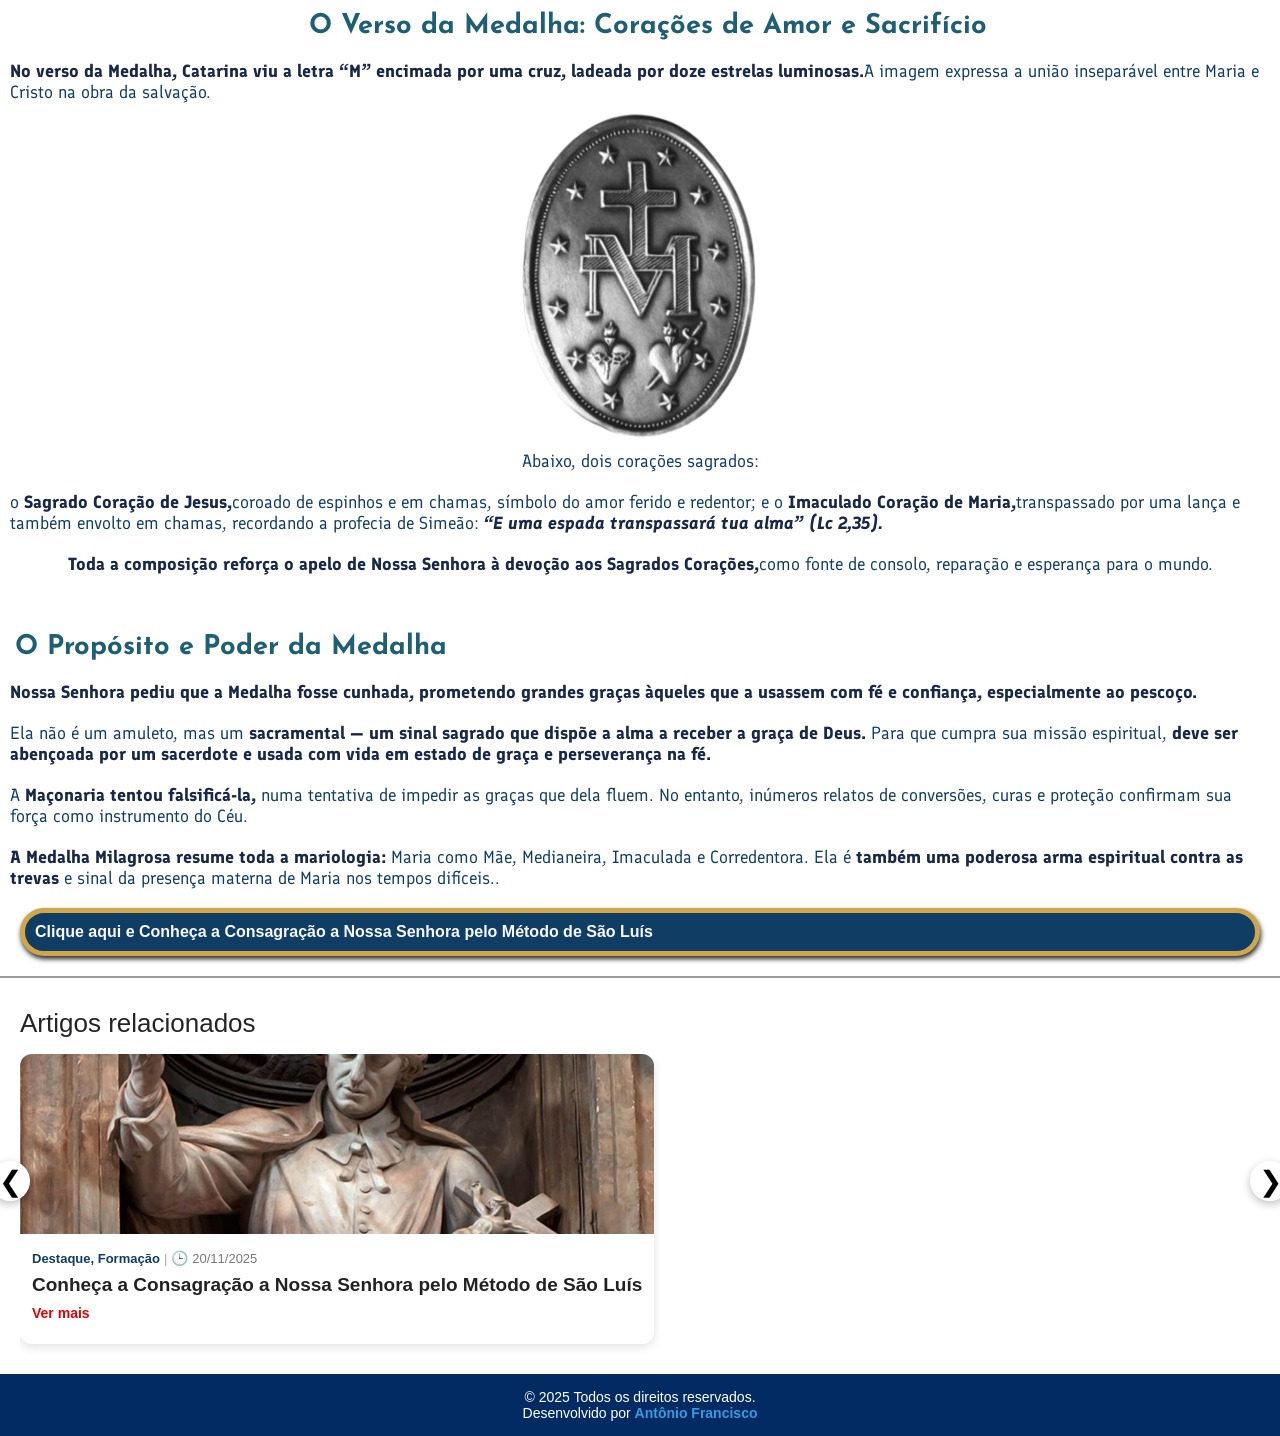
==== commit e03efd4f: "adicionado area de artigos" ====
--- a/index.html
+++ b/index.html
@@ -116,6 +116,74 @@
         <div id="pag02">
           <a href="consagre.html">Clique aqui e Conheça a Consagração a Nossa Senhora pelo Método de São Luís</a>
         </div>
+
+        <div class="trac"></div>
+
+        <section class="artigos-relacionados">
+    <h2>Artigos relacionados</h2>
+
+    <div class="scroll-container" id="scrollBox">
+
+        <!-- CARD 1 -->
+        <div class="card-artigo">
+            <img src="imgpag2/sao-luis-de-montfort-e-o-primado-de-deus-redesociais__1_-1024x576.jpg" class="card-img">
+
+            <div class="card-info">
+                <div class="meta">
+                    <span class="categoria">Destaque, Formação</span>
+                    <span class="separador">|</span>
+                    <span class="icone">🕒</span>
+                    <span class="data">20/11/2025</span>
+                </div>
+
+                <h3 class="titulo">Conheça a Consagração a Nossa Senhora pelo Método de São Luís</h3>
+                <a href="consagre.html" class="ver-mais">Ver mais</a>
+            </div>
+        </div>
+
+        <!-- CARD 2 --
+        <div class="card-artigo">
+            <img src="img/artigo2.jpg" class="card-img">
+
+            <div class="card-info">
+                <div class="meta">
+                    <span class="categoria">Destaque, Formação</span>
+                    <span class="separador">|</span>
+                    <span class="icone">🕒</span>
+                    <span class="data">21/11/2025 16</span>
+                </div>
+
+                <h3 class="titulo">Festa de Cristo Rei</h3>
+                <a href="#" class="ver-mais">Ver mais</a>
+            </div>
+        </div>
+
+        <!-- CARD 3 
+        <div class="card-artigo">
+            <img src="img/artigo3.jpg" class="card-img">
+
+            <div class="card-info">
+                <div class="meta">
+                    <span class="categoria">Formação</span>
+                    <span class="separador">|</span>
+                    <span class="icone">🕒</span>
+                    <span class="data">21/11/2025 16</span>
+                </div>
+
+                <h3 class="titulo">Calendários litúrgico e civil: por que são diferentes?</h3>
+                <a href="#" class="ver-mais">Ver mais</a>
+            </div>
+        </div>-->
+
+    </div>
+
+    <!-- Botões -->
+    <button class="btn-scroll left" onclick="scrollLeft()">❮</button>
+    <button class="btn-scroll right" onclick="scrollRight()">❯</button>
+</section>
+
+
+
     </main>
 
     
@@ -160,6 +228,17 @@
       // Verifica ao redimensionar
       window.addEventListener('resize', verificarTela);
 
+      const scrollBox = document.getElementById("scrollBox");
+
+function scrollRight() {
+    scrollBox.scrollBy({ left: 350, behavior: "smooth" });
+}
+
+function scrollLeft() {
+    scrollBox.scrollBy({ left: -350, behavior: "smooth" });
+}
+
+
     </script>
 </body>
 </html>
--- a/styles/style.css
+++ b/styles/style.css
@@ -32,6 +32,11 @@
   --globo-verde: #228b22;
   --globo-azul-oceano: #1e90ff;
 }
+
+html, body {
+    overflow-x: hidden;
+}
+
 
 * {
     margin: 0;
@@ -182,6 +187,7 @@
       margin: 20px 20px 0px 20px;
       border: 5px solid var(--dourado-intenso);
       border-radius: 50px;
+      box-shadow: 1px 3px 5px rgb(39, 39, 39);
     }
 
     div.cs:hover {
@@ -398,6 +404,7 @@
   margin: 10px 20px 20px 20px;
   border-radius: 50px;
   border: 5px solid var(--dourado-intenso);
+  box-shadow: 1px 3px 5px rgb(39, 39, 39);
 }
 
 div#pag02:hover {
@@ -411,6 +418,154 @@
   font-weight: bold;
   color: var(--veu-branco);
 }
+
+div.trac {
+  background-color: rgb(155, 155, 155);
+  padding: 1px;
+  width: 100%;
+  margin: 10px 0px 10px 0px;
+}
+
+.artigos-relacionados {
+    position: relative;
+    padding: 20px;
+}
+
+.artigos-relacionados h2 {
+    color: rgb(36, 36, 36);
+    font-size: 26px;
+    font-weight: 500;
+    margin-bottom: 15px;
+}
+
+/* SCROLL LATERAL */
+.scroll-container {
+    display: flex;
+    gap: 20px;
+    overflow-x: auto;
+    scroll-behavior: smooth;
+    padding-bottom: 10px;
+}
+
+.scroll-container::-webkit-scrollbar {
+    height: 8px;
+}
+
+.scroll-container::-webkit-scrollbar-thumb {
+    background: #ccc;
+    border-radius: 10px;
+}
+
+/* --- CARD EXATO DO MODELO --- */
+.card-artigo {
+    min-width: 310px;
+    background: #fff;
+    border-radius: 12px;
+    overflow: hidden;
+    box-shadow: 0 3px 10px rgba(0,0,0,0.12);
+    padding-bottom: 10px;
+    transition: .3s ease;
+}
+
+.card-artigo:hover {
+    transform: translateY(-4px);
+}
+
+.card-img {
+    width: 100%;
+    height: 180px;
+    object-fit: cover;
+}
+
+.card-info {
+    padding: 12px;
+    font-family: Arial, sans-serif;
+}
+
+.meta {
+    font-size: 13px;
+    color: #777;
+    display: flex;
+    align-items: center;
+    gap: 4px;
+}
+
+.categoria {
+    color: var(--cor2);
+    font-weight: 600;
+}
+
+.separador {
+    color: #aaa;
+}
+
+.icone {
+    font-size: 14px;
+    color: #666;
+}
+
+.data {
+    color: #777;
+}
+
+.titulo {
+    margin: 8px 0;
+    font-size: 19px;
+    font-weight: 700;
+    color: #222;
+}
+
+.ver-mais {
+    color: #e60000;
+    font-weight: bold;
+    text-decoration: none;
+    font-size: 14px;
+}
+
+.ver-mais:hover {
+    text-decoration: underline;
+}
+
+/* Botões laterais */
+.btn-scroll {
+    position: absolute;
+    top: 50%;
+    transform: translateY(-50%);
+    background: white;
+    border: none;
+    font-size: 28px;
+    border-radius: 50%;
+    width: 40px;
+    height: 40px;
+    cursor: pointer;
+    box-shadow: 0px 3px 8px rgba(0,0,0,0.25);
+    transition: .2s;
+    z-index: 10;
+}
+
+.btn-scroll:hover {
+    background: #f0f0f0;
+}
+
+.btn-scroll.left {
+    left: -10px;
+}
+
+.btn-scroll.right {
+    right: -10px;
+}
+
+/* Mobile */
+@media (max-width: 768px) {
+    .btn-scroll {
+        display: none;
+    }
+}
+
+
+
+
+
 
 .footer {
     background: #012b62; /* cor de fundo */
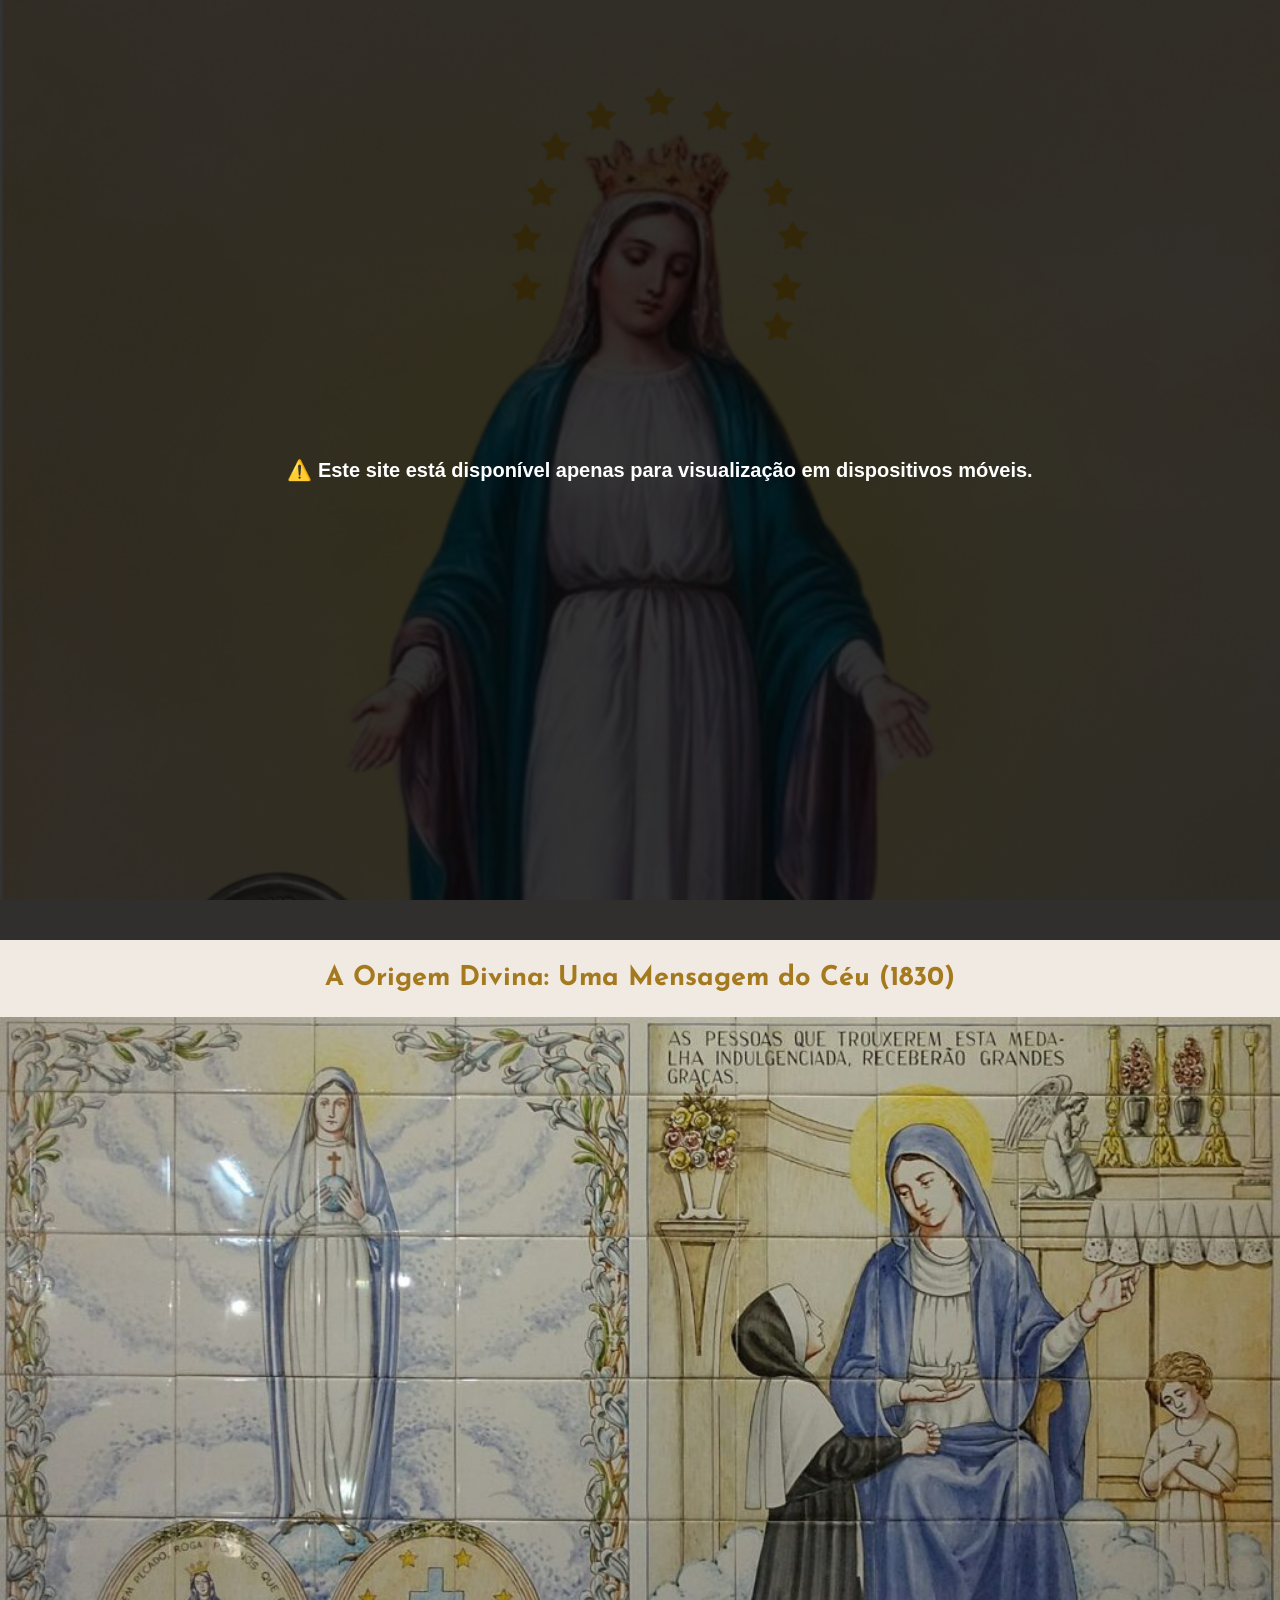
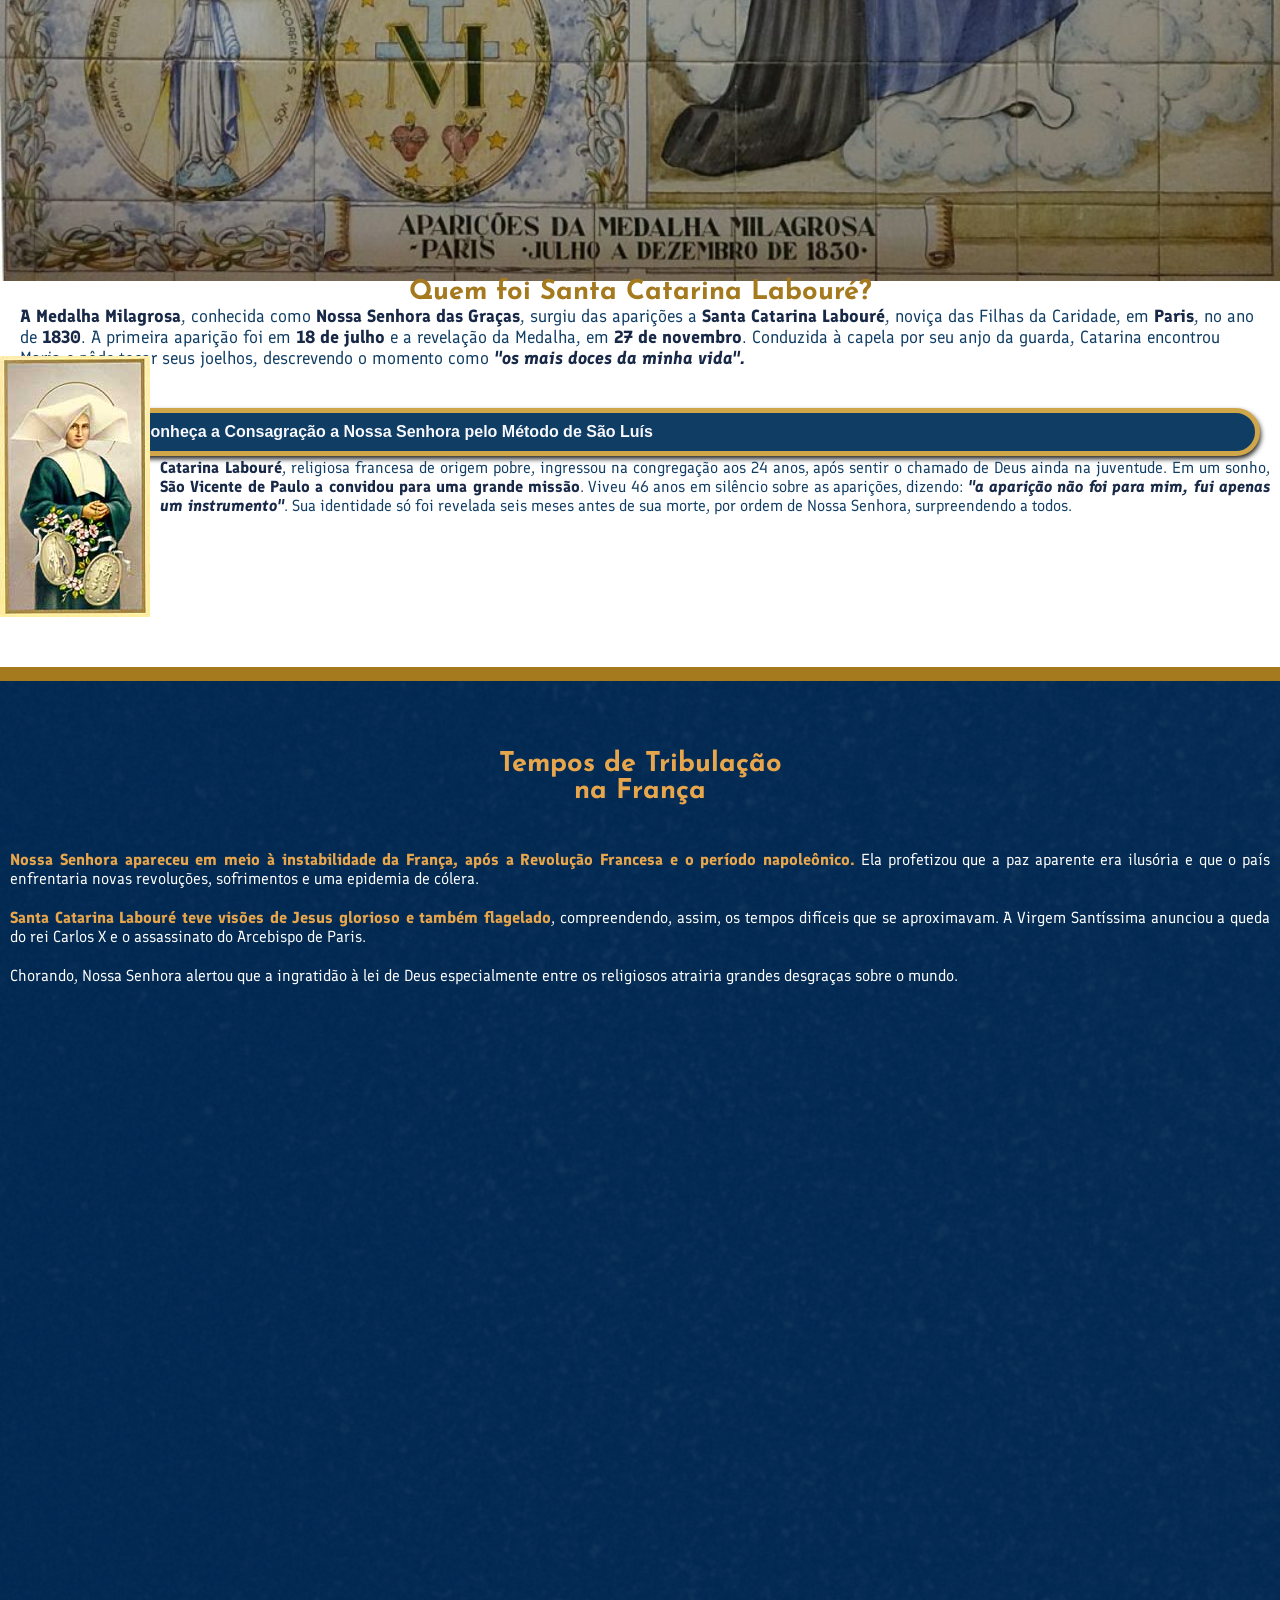
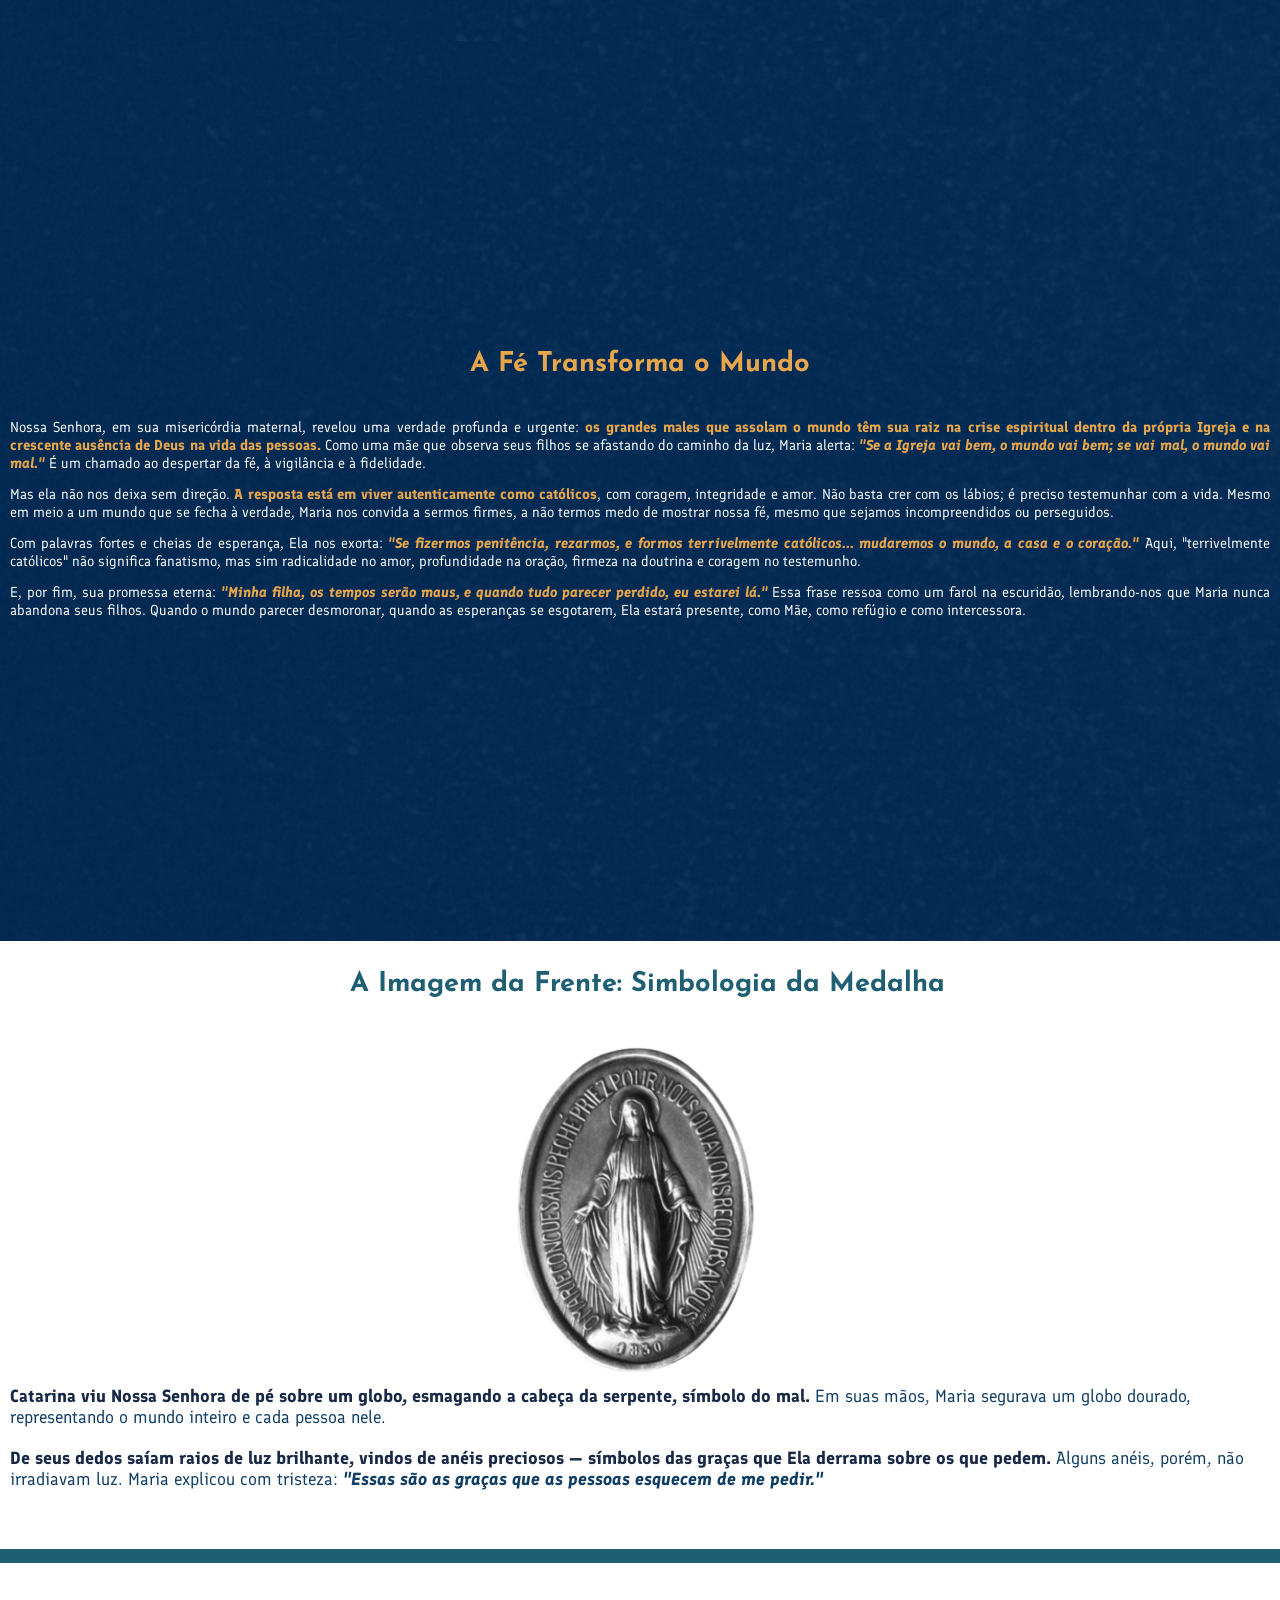
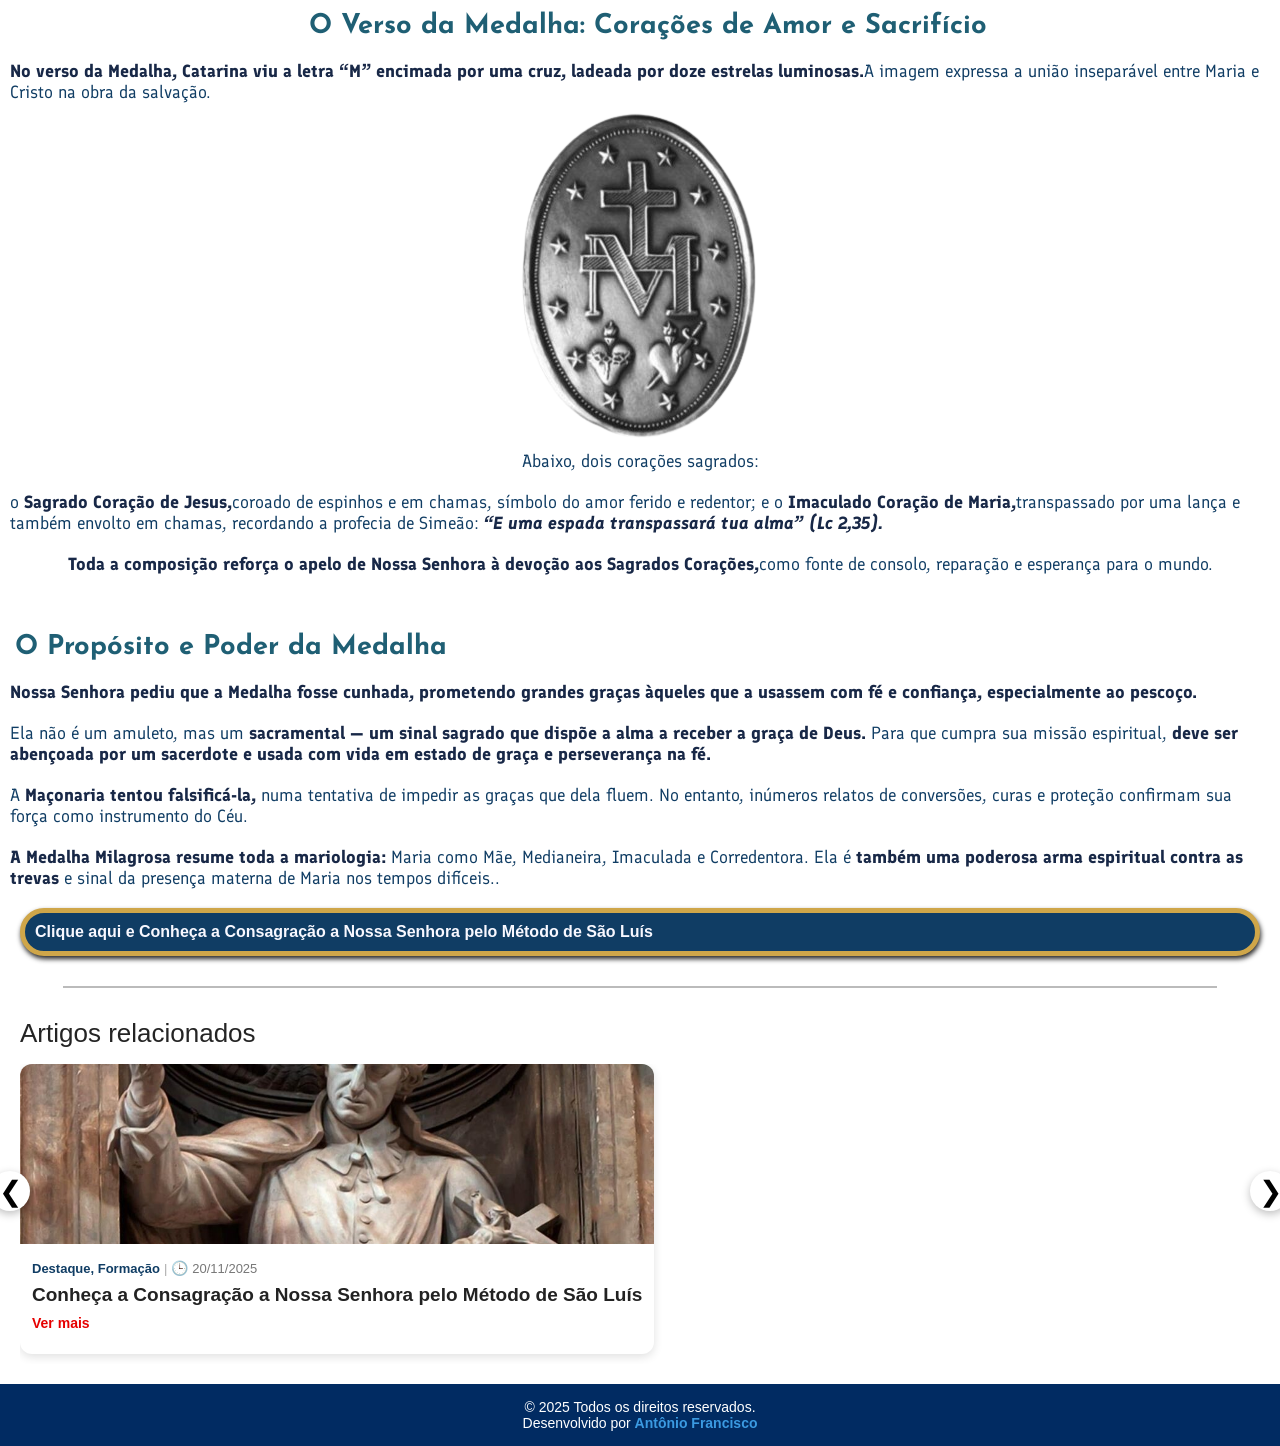
==== commit 23a79e79: "centralizando div traço" ====
--- a/index.html
+++ b/index.html
@@ -117,7 +117,9 @@
           <a href="consagre.html">Clique aqui e Conheça a Consagração a Nossa Senhora pelo Método de São Luís</a>
         </div>
 
-        <div class="trac"></div>
+        <div class="trac">
+          <div class="tr"></div>
+        </div>
 
         <section class="artigos-relacionados">
     <h2>Artigos relacionados</h2>
--- a/styles/style.css
+++ b/styles/style.css
@@ -420,9 +420,14 @@
 }
 
 div.trac {
-  background-color: rgb(155, 155, 155);
+  display: flex;
+  justify-content: center;
+}
+
+div.tr {
+  background-color: rgb(187, 187, 187);
   padding: 1px;
-  width: 100%;
+  width: 90%;
   margin: 10px 0px 10px 0px;
 }
 
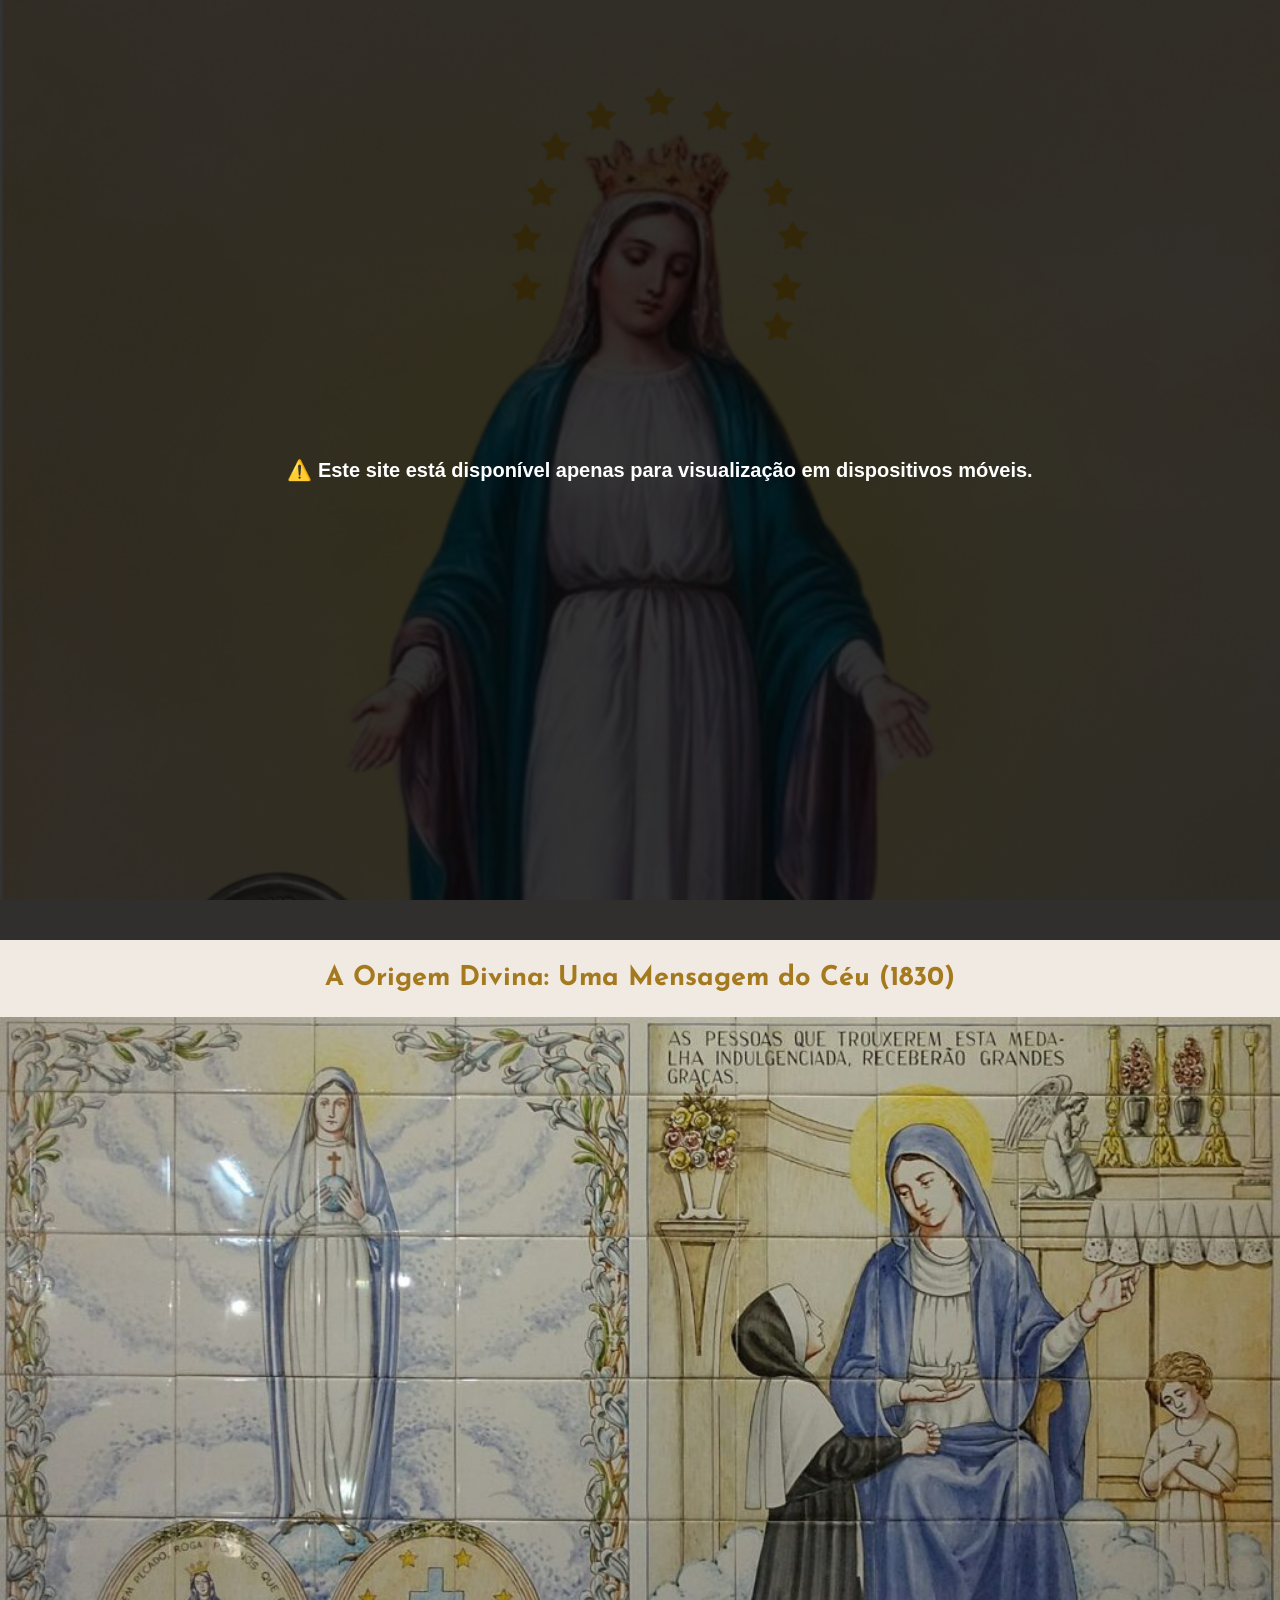
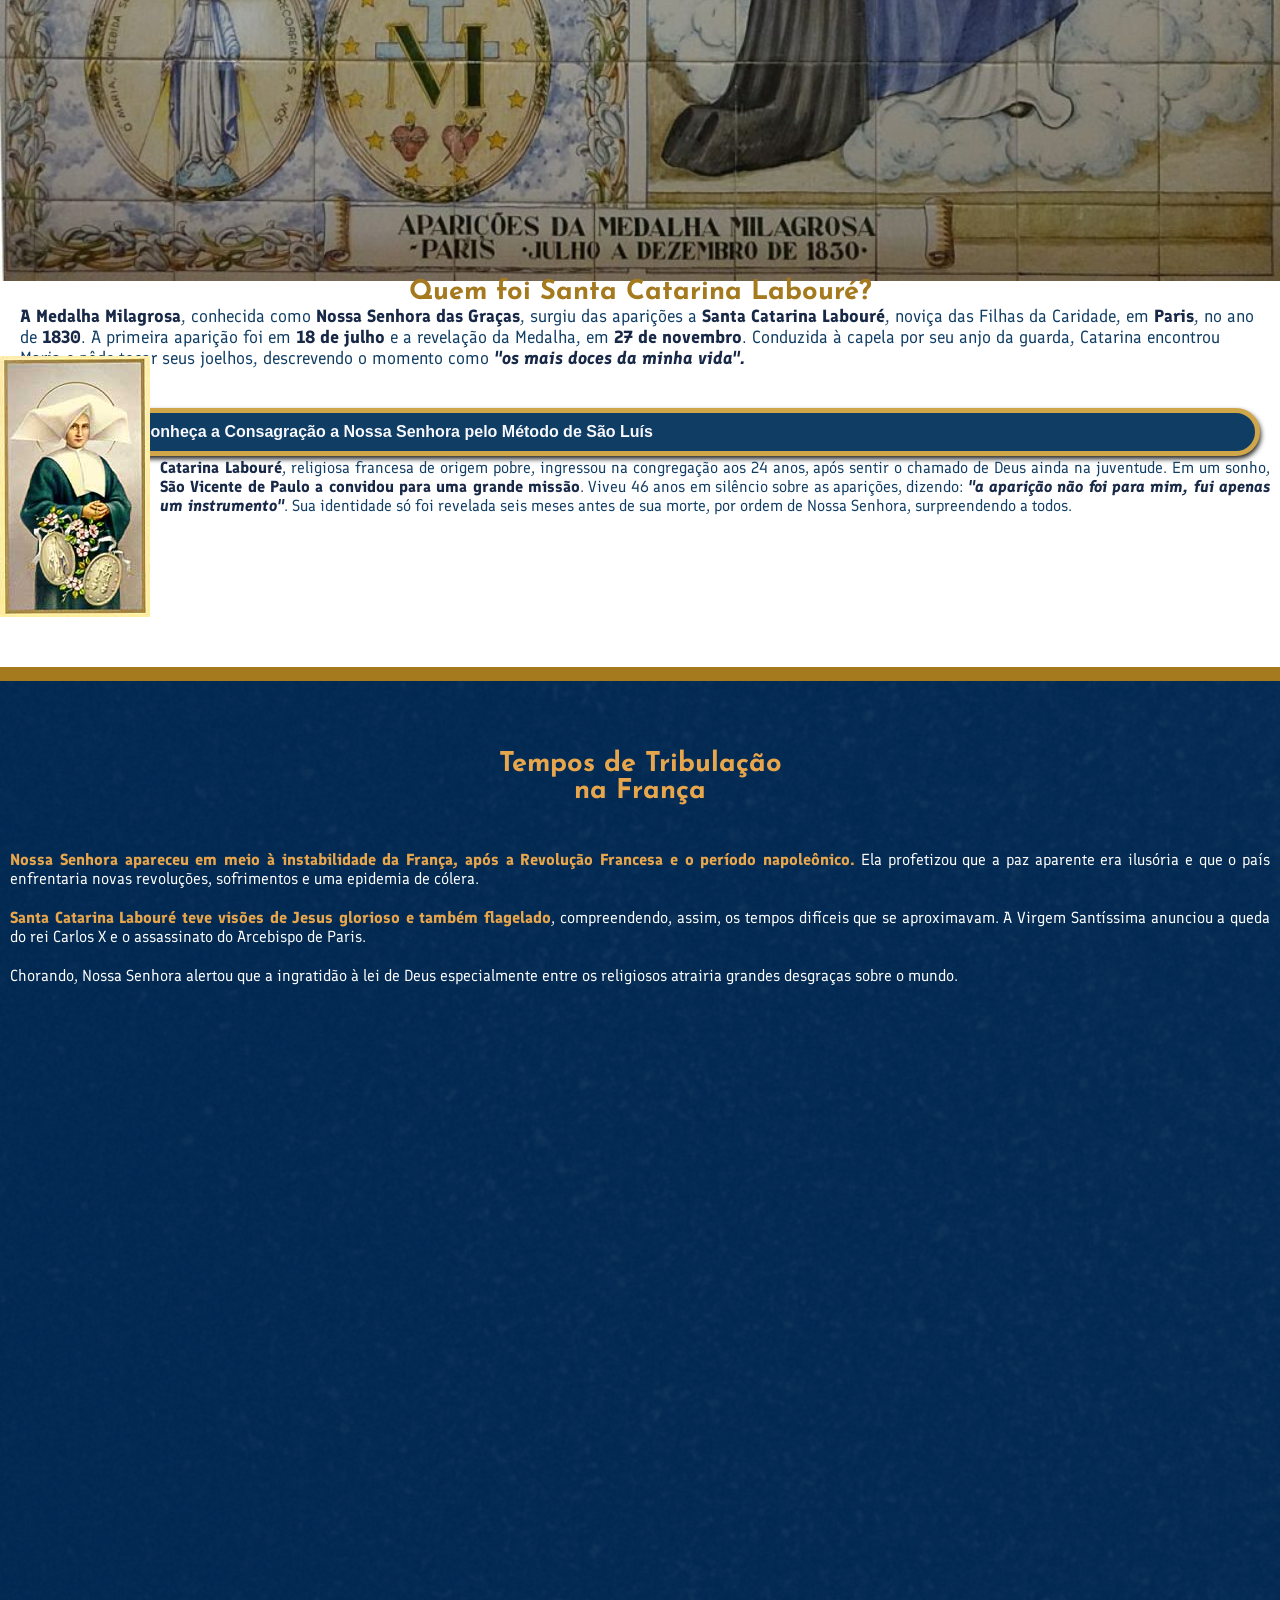
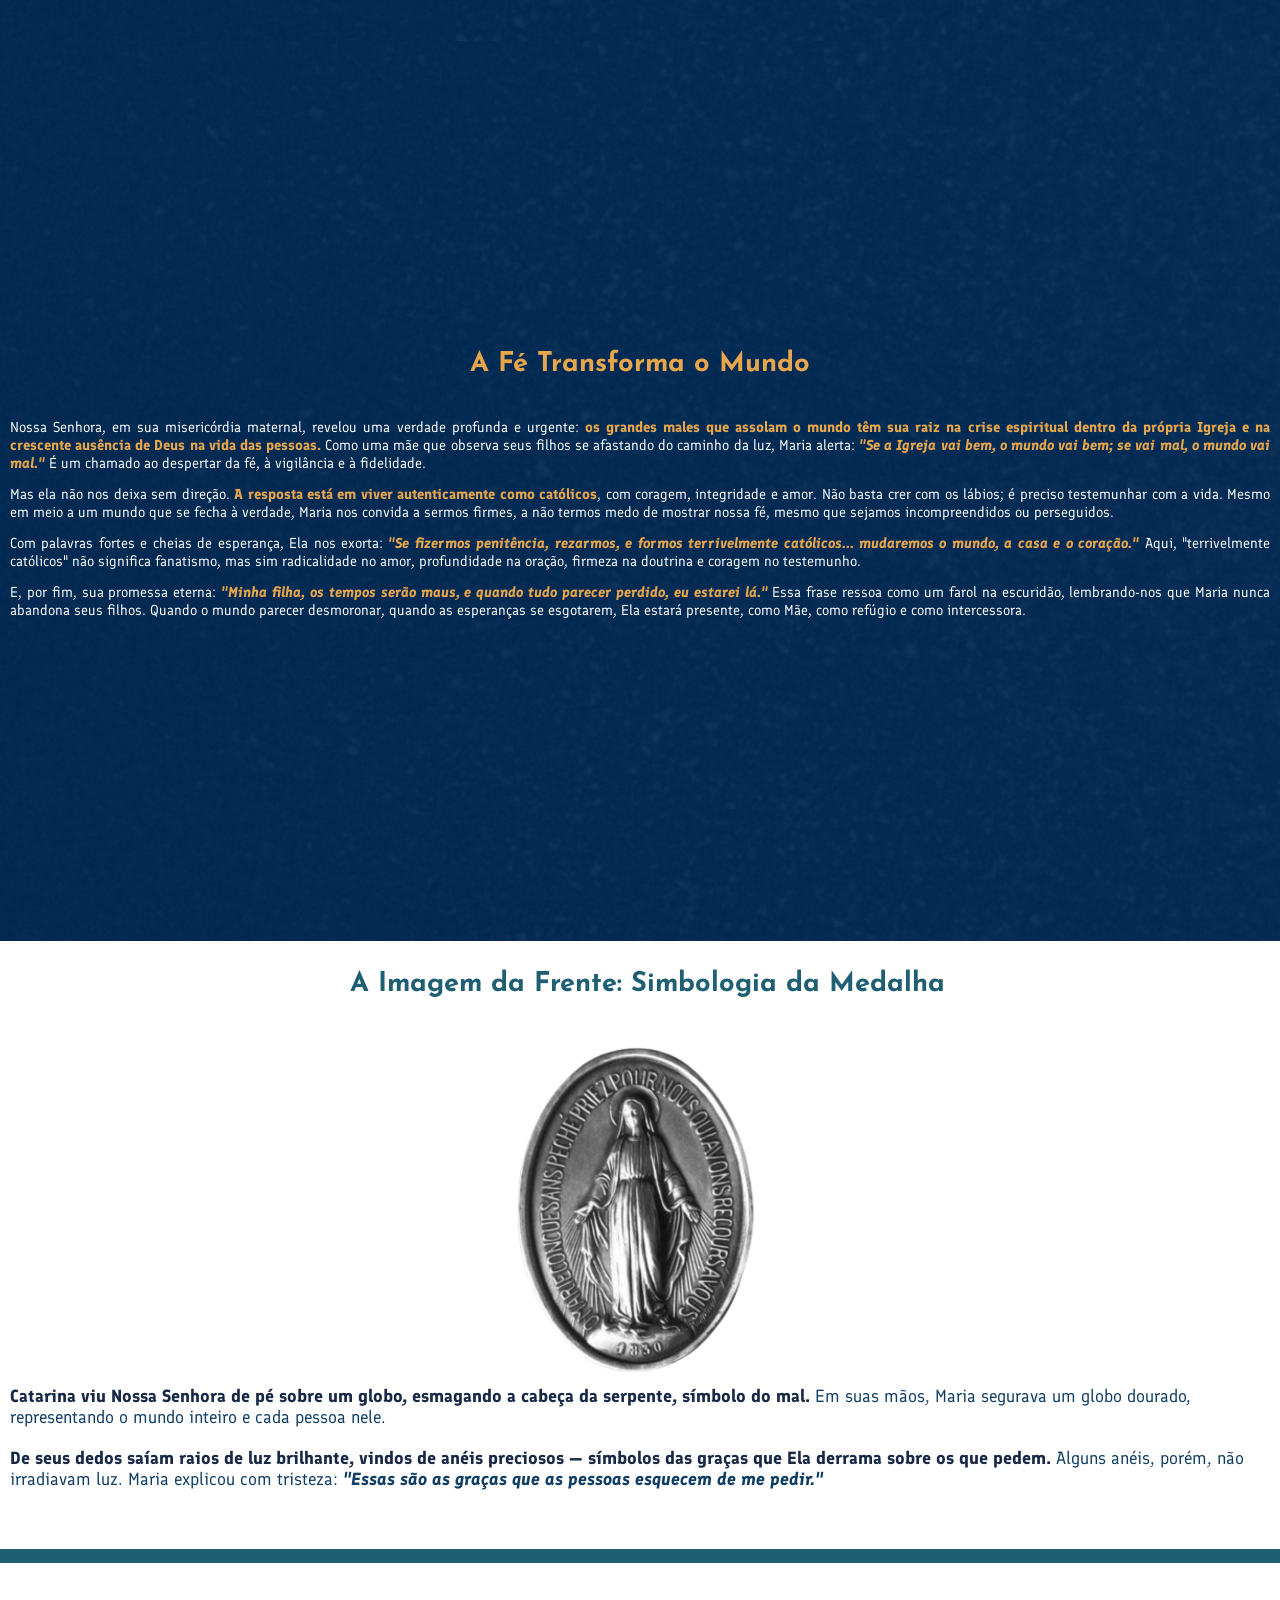
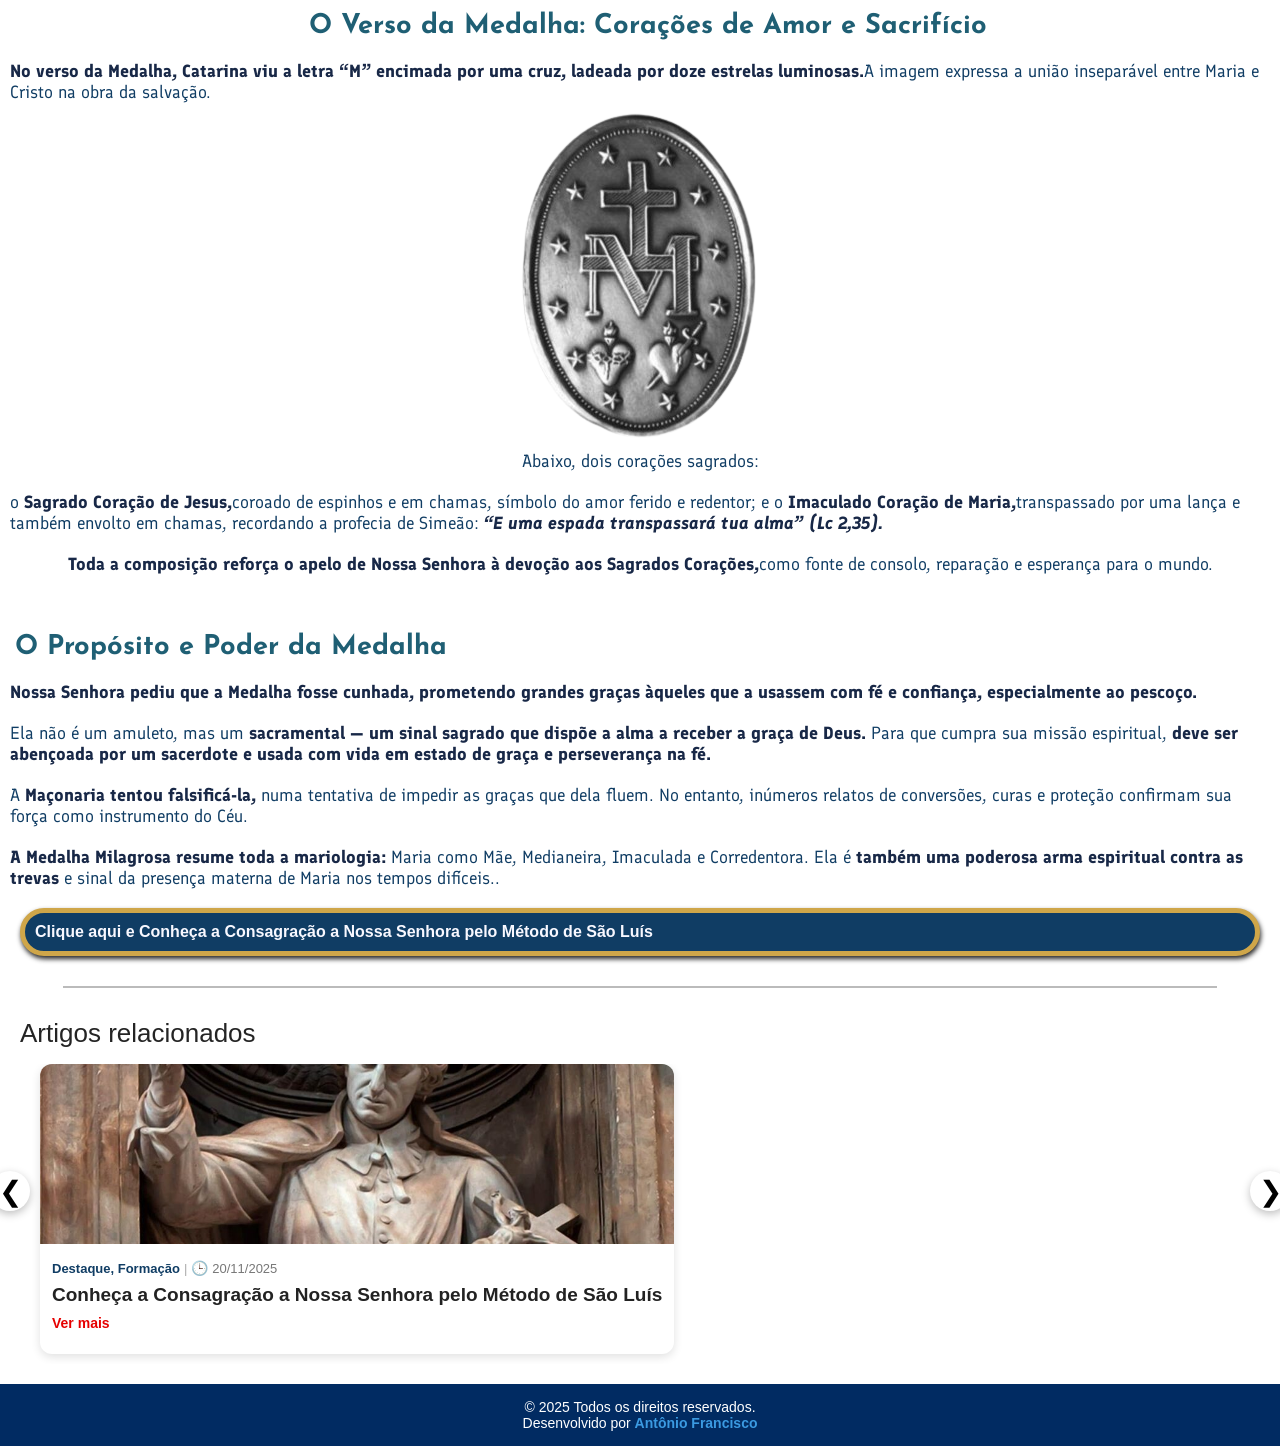
==== commit 6e8c6a62: "ajustes no link info" ====
--- a/index.html
+++ b/index.html
@@ -127,21 +127,23 @@
     <div class="scroll-container" id="scrollBox">
 
         <!-- CARD 1 -->
-        <div class="card-artigo">
-            <img src="imgpag2/sao-luis-de-montfort-e-o-primado-de-deus-redesociais__1_-1024x576.jpg" class="card-img">
-
-            <div class="card-info">
-                <div class="meta">
-                    <span class="categoria">Destaque, Formação</span>
-                    <span class="separador">|</span>
-                    <span class="icone">🕒</span>
-                    <span class="data">20/11/2025</span>
-                </div>
-
-                <h3 class="titulo">Conheça a Consagração a Nossa Senhora pelo Método de São Luís</h3>
-                <a href="consagre.html" class="ver-mais">Ver mais</a>
-            </div>
-        </div>
+        <a href="index.html" class="lin">
+          <div class="card-artigo">
+              <img src="imgpag2/sao-luis-de-montfort-e-o-primado-de-deus-redesociais__1_-1024x576.jpg" class="card-img">
+
+              <div class="card-info">
+                  <div class="meta">
+                      <span class="categoria">Destaque, Formação</span>
+                      <span class="separador">|</span>
+                      <span class="icone">🕒</span>
+                      <span class="data">20/11/2025</span>
+                  </div>
+
+                  <h3 class="titulo">Conheça a Consagração a Nossa Senhora pelo Método de São Luís</h3>
+                  <a href="consagre.html" class="ver-mais">Ver mais</a>
+              </div>
+          </div>
+        </a>
 
         <!-- CARD 2 --
         <div class="card-artigo">
--- a/styles/style.css
+++ b/styles/style.css
@@ -525,6 +525,10 @@
     font-weight: bold;
     text-decoration: none;
     font-size: 14px;
+}
+
+.lin {
+  text-decoration: none;
 }
 
 .ver-mais:hover {
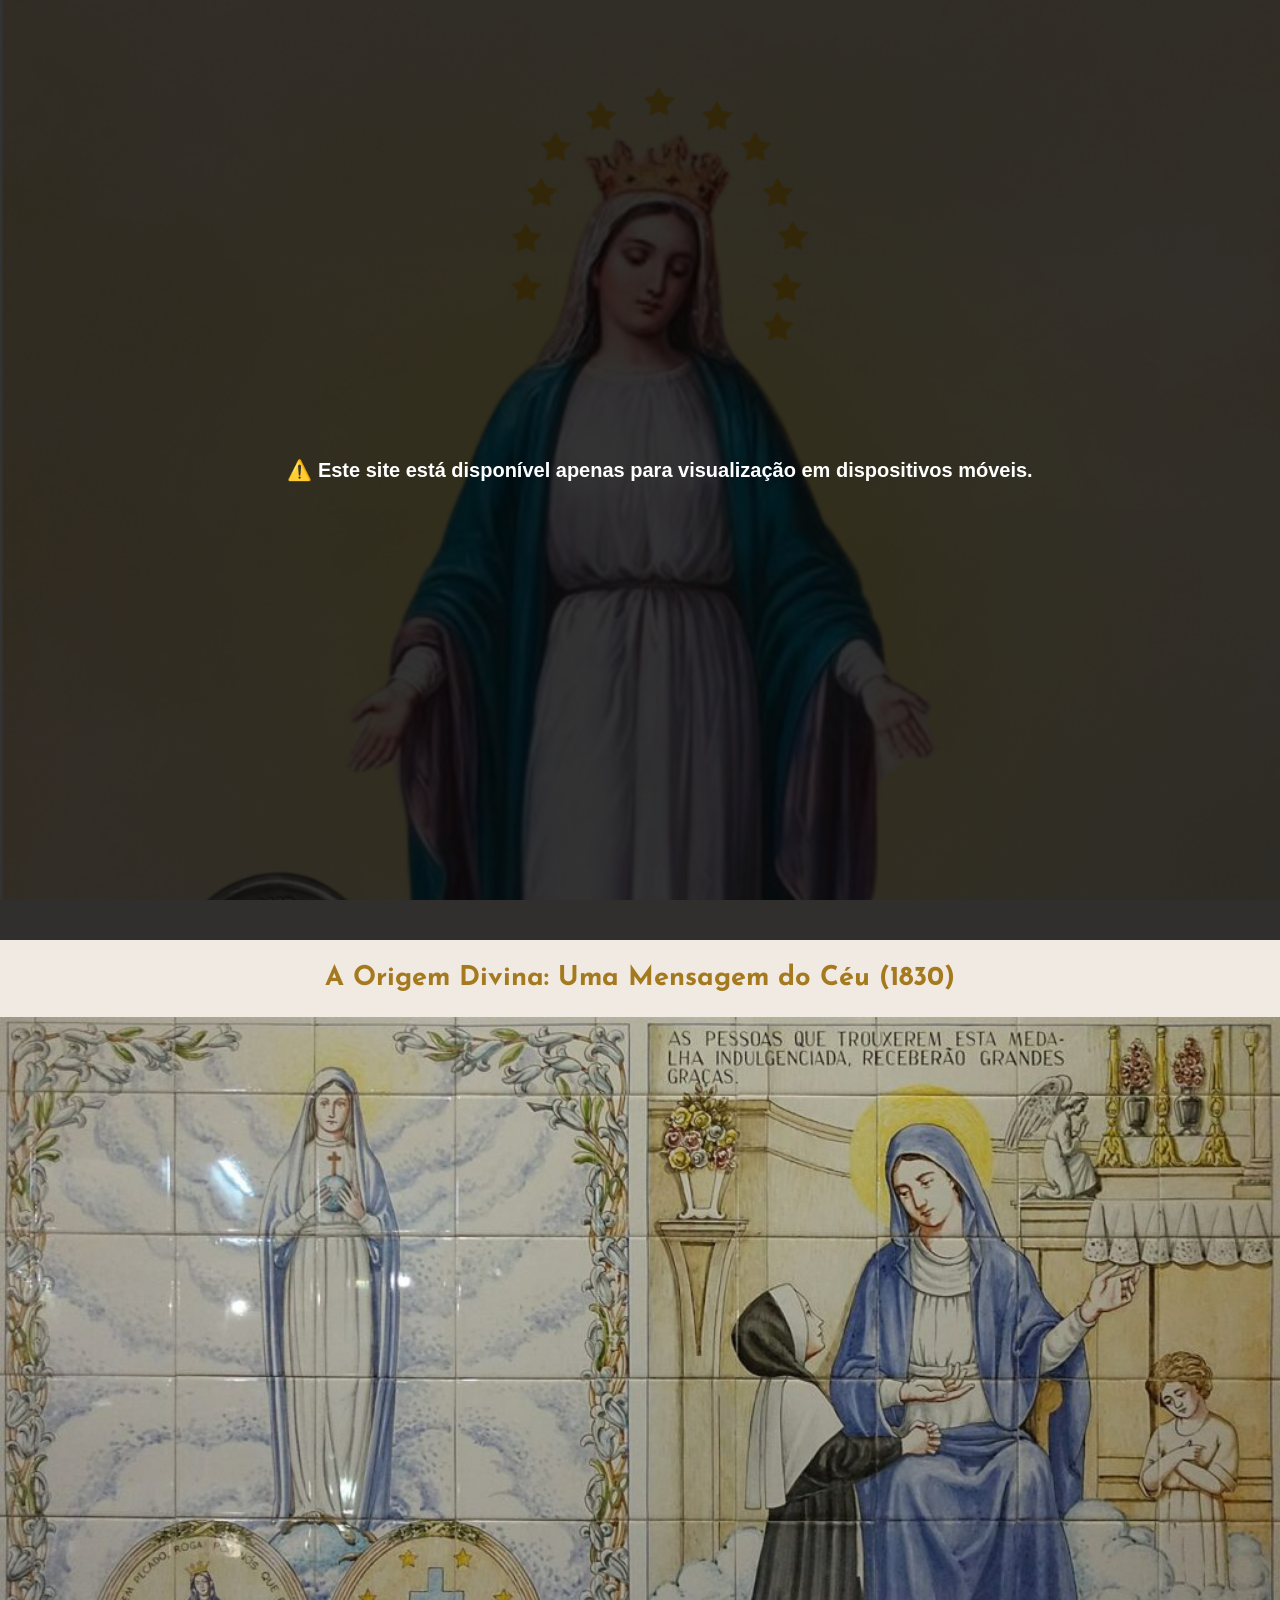
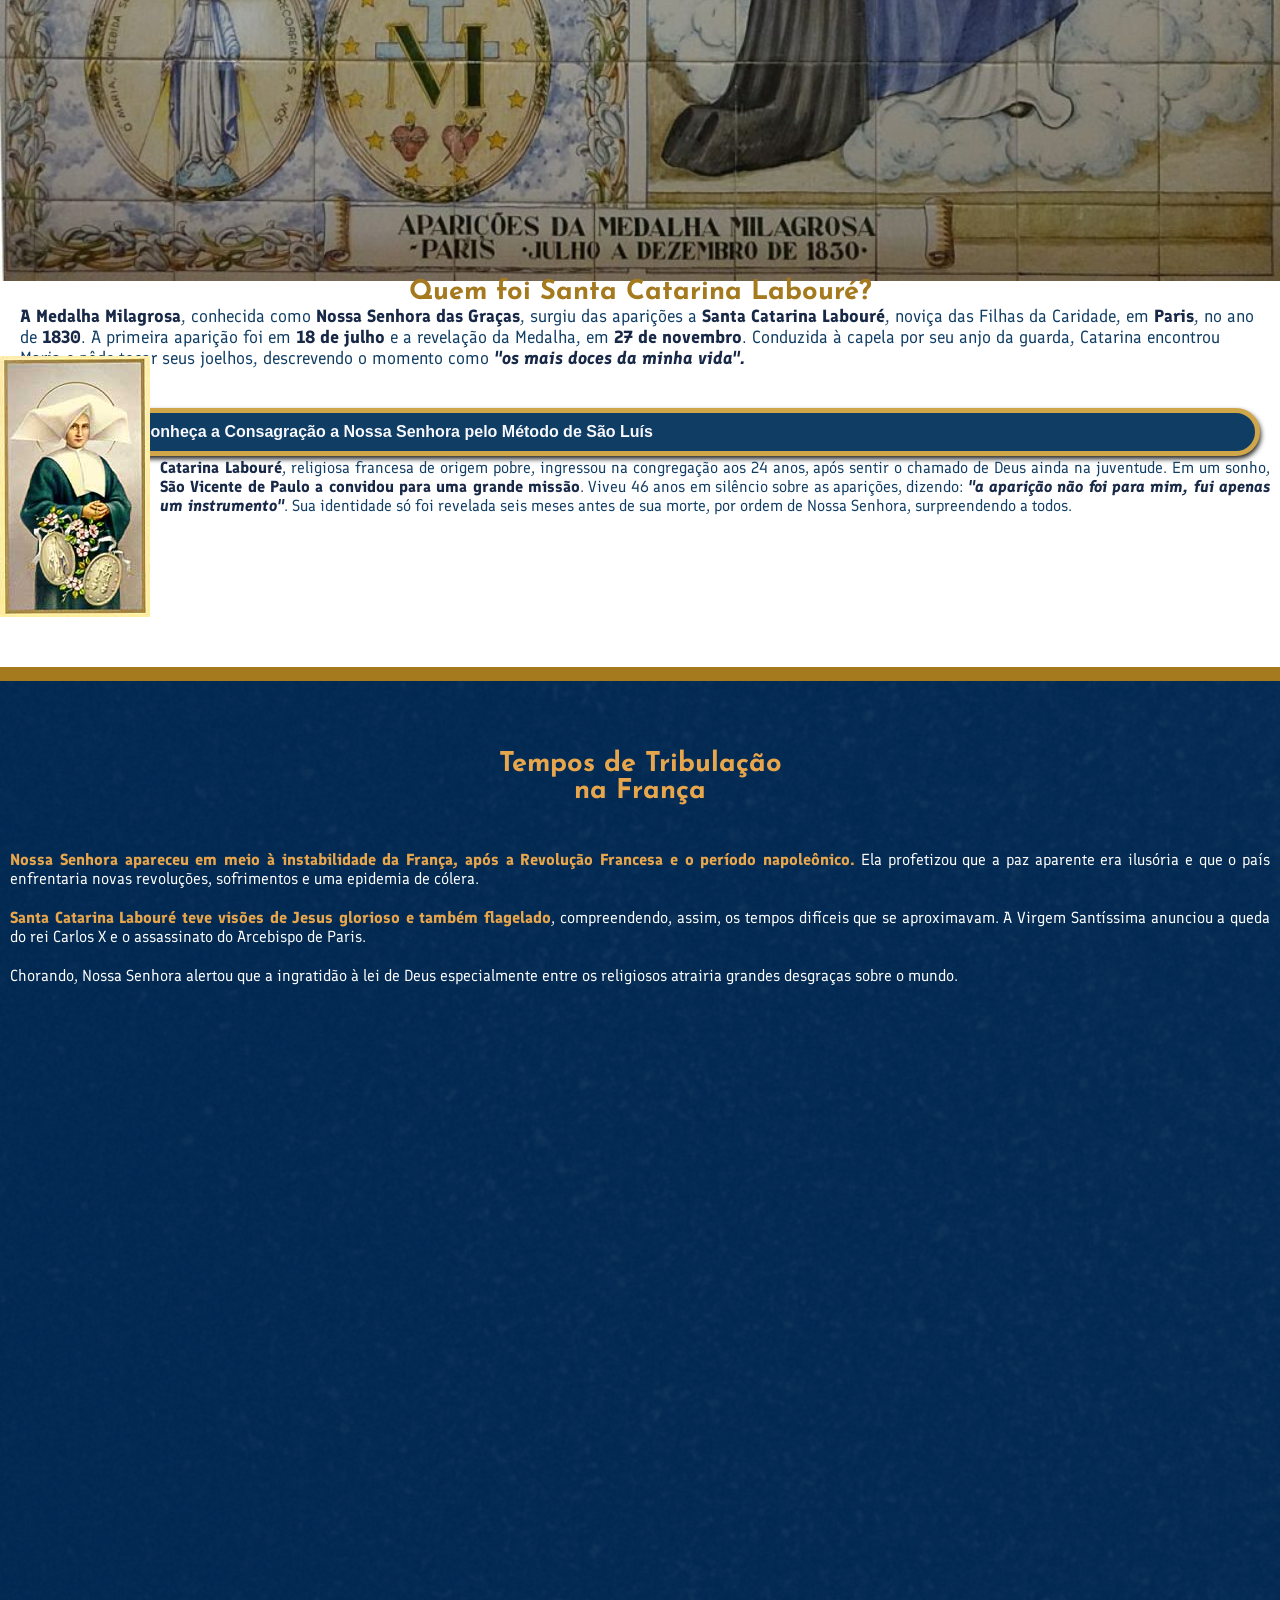
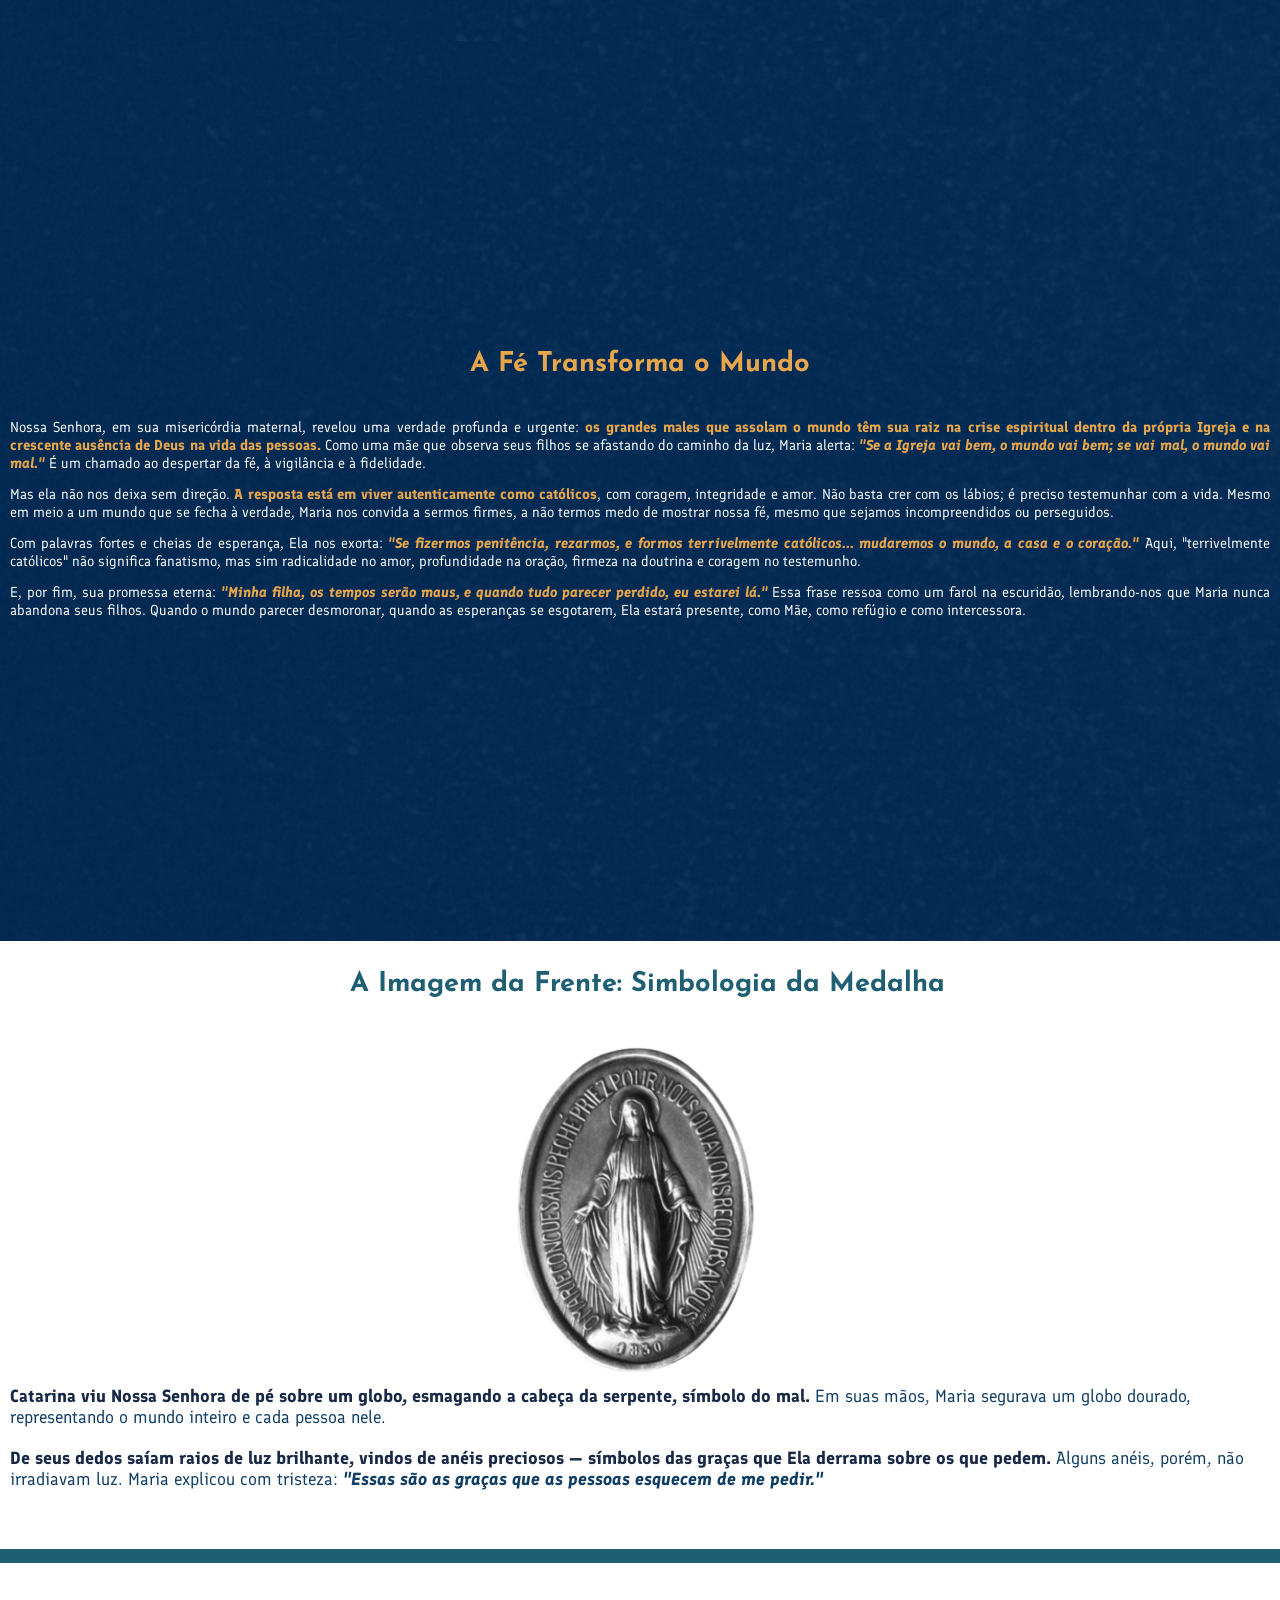
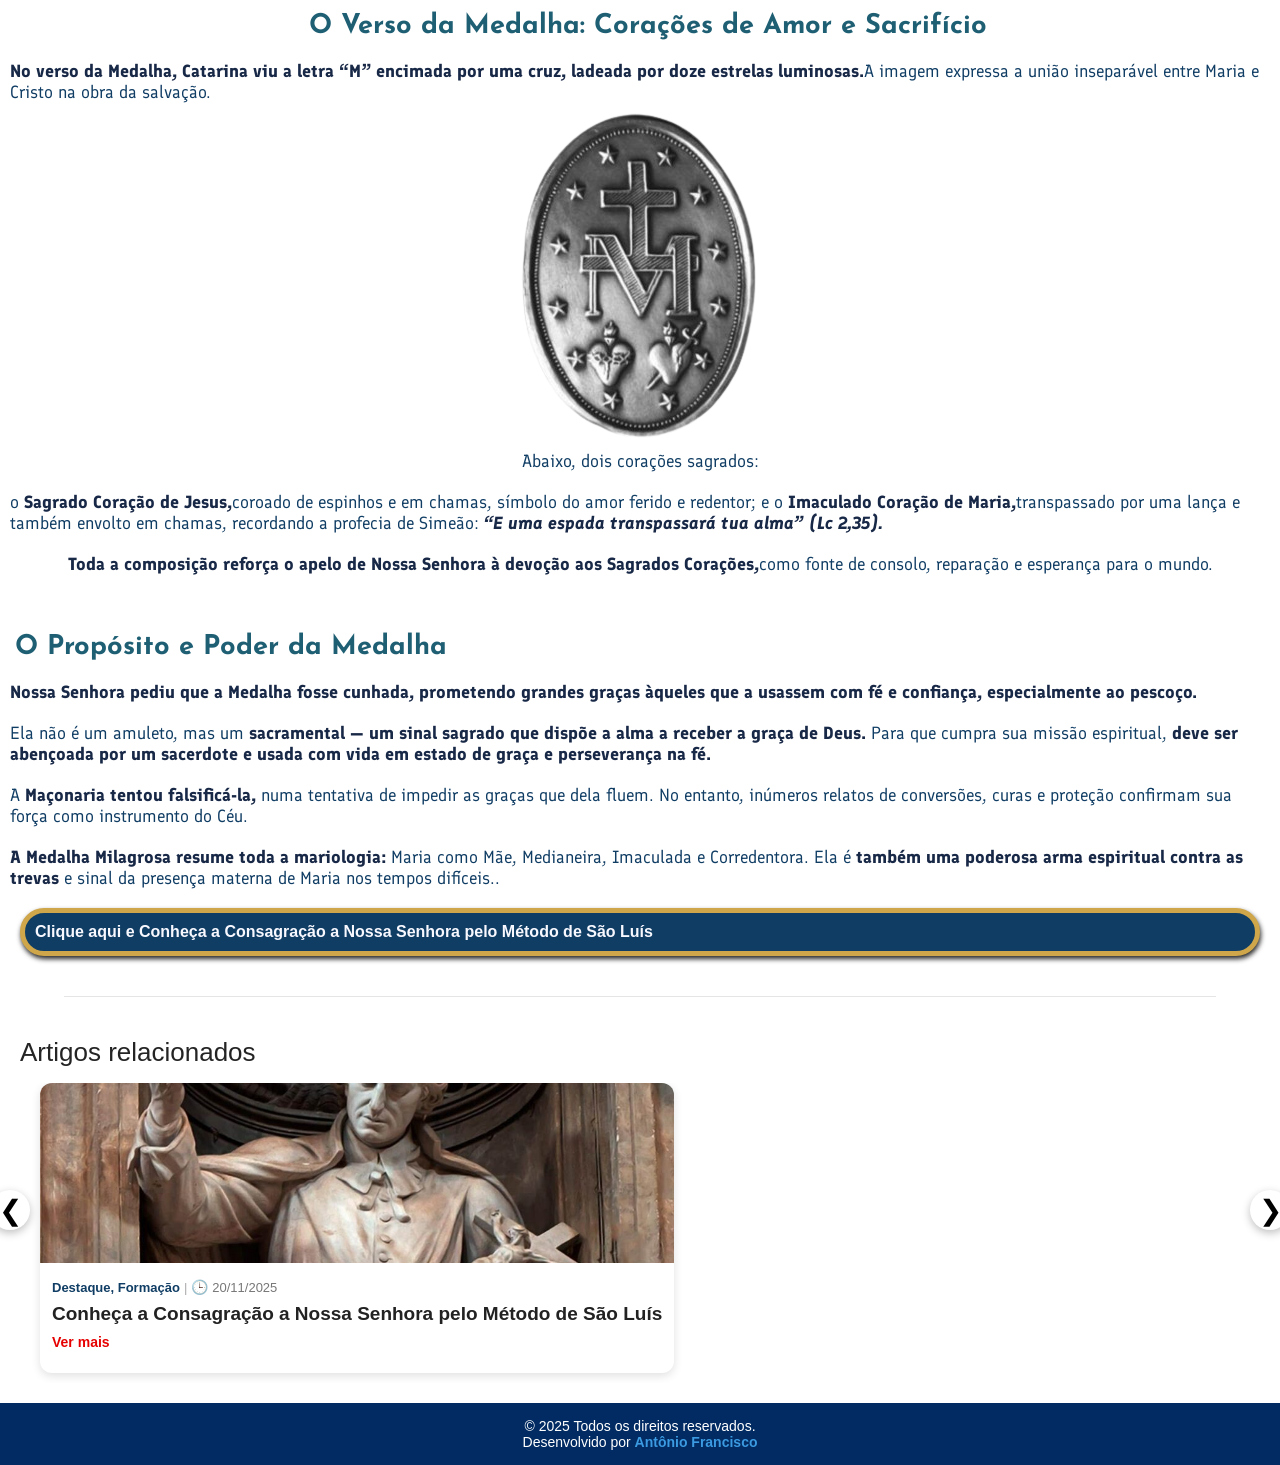
==== commit 06269be8: "ajuste na linha" ====
--- a/index.html
+++ b/index.html
@@ -117,8 +117,9 @@
           <a href="consagre.html">Clique aqui e Conheça a Consagração a Nossa Senhora pelo Método de São Luís</a>
         </div>
 
+        
         <div class="trac">
-          <div class="tr"></div>
+          <hr class="linha">
         </div>
 
         <section class="artigos-relacionados">
--- a/styles/style.css
+++ b/styles/style.css
@@ -572,6 +572,12 @@
 }
 
 
+.linha {
+    border: none;
+    border-top: 1px solid #e5e5e5; /* cor da linha */
+    margin: 20px 0;               /* espaço acima e abaixo */
+    width: 90%;
+}
 
 
 
